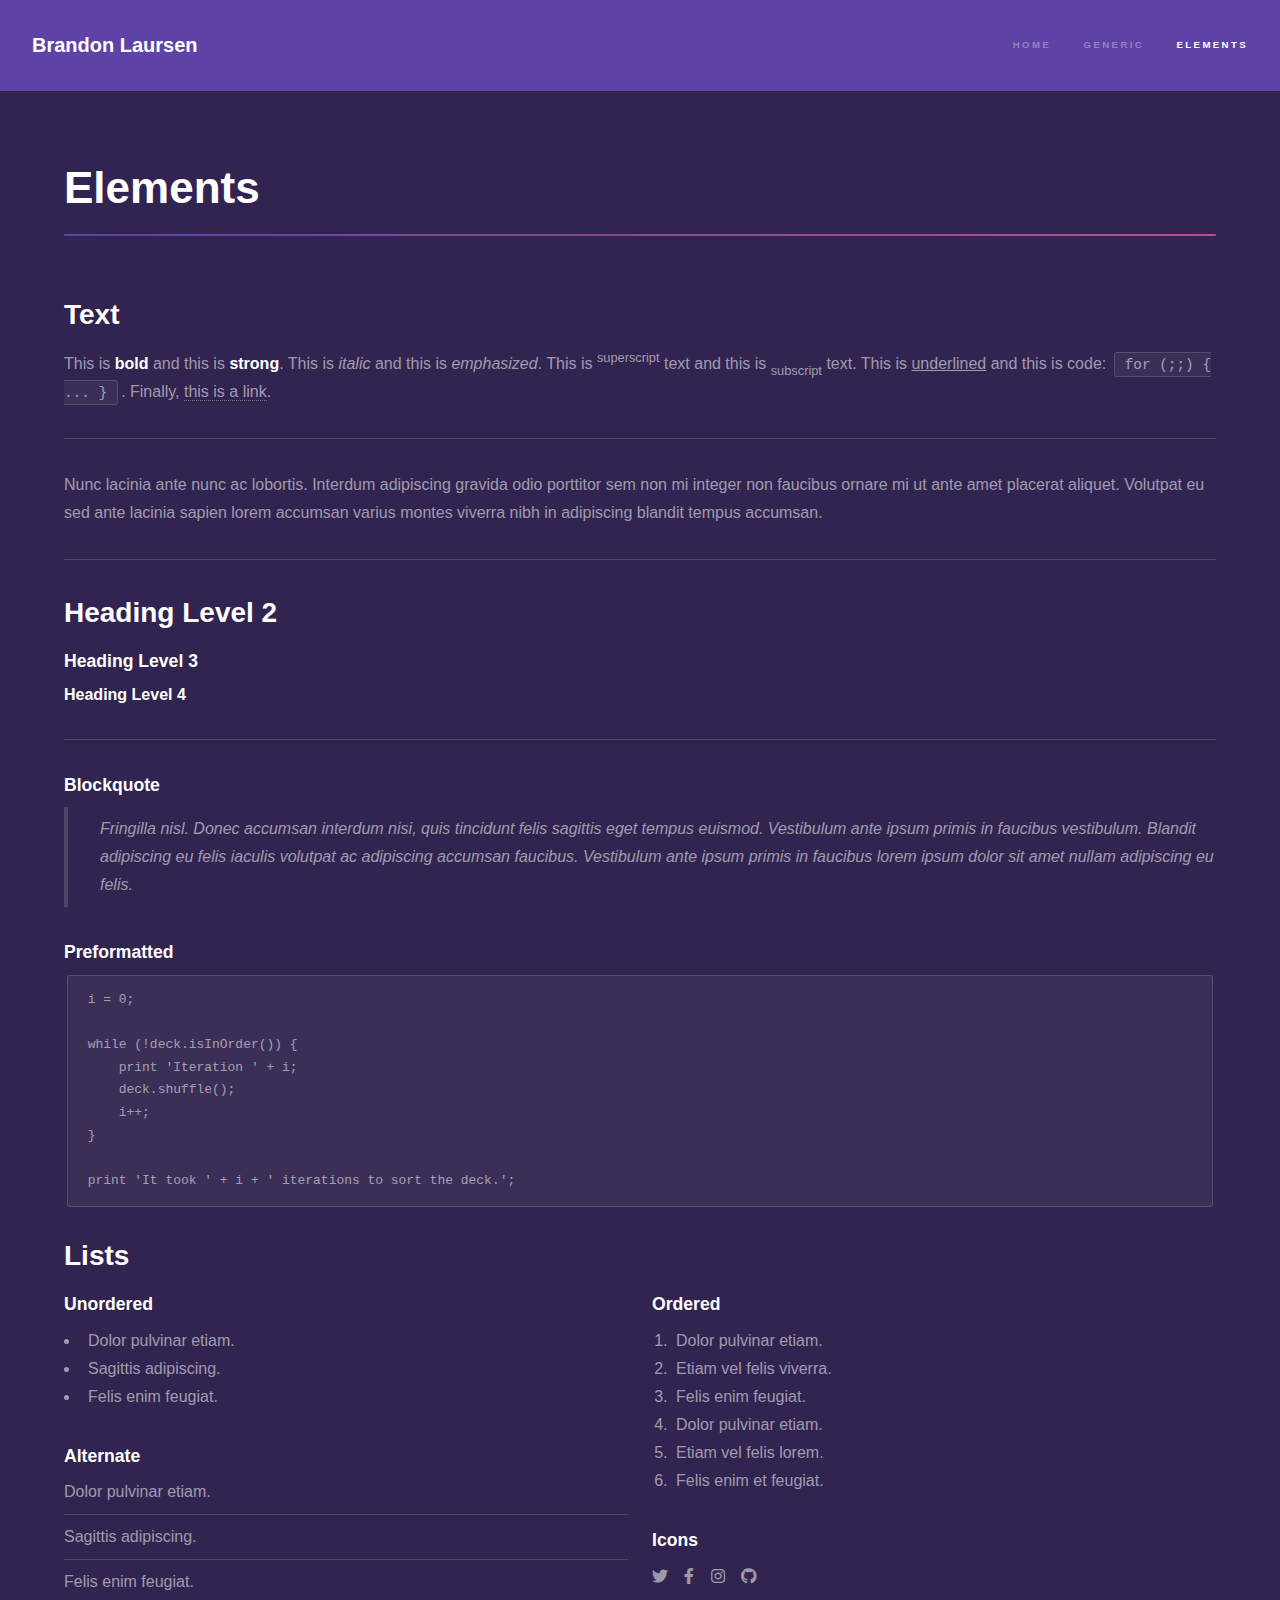
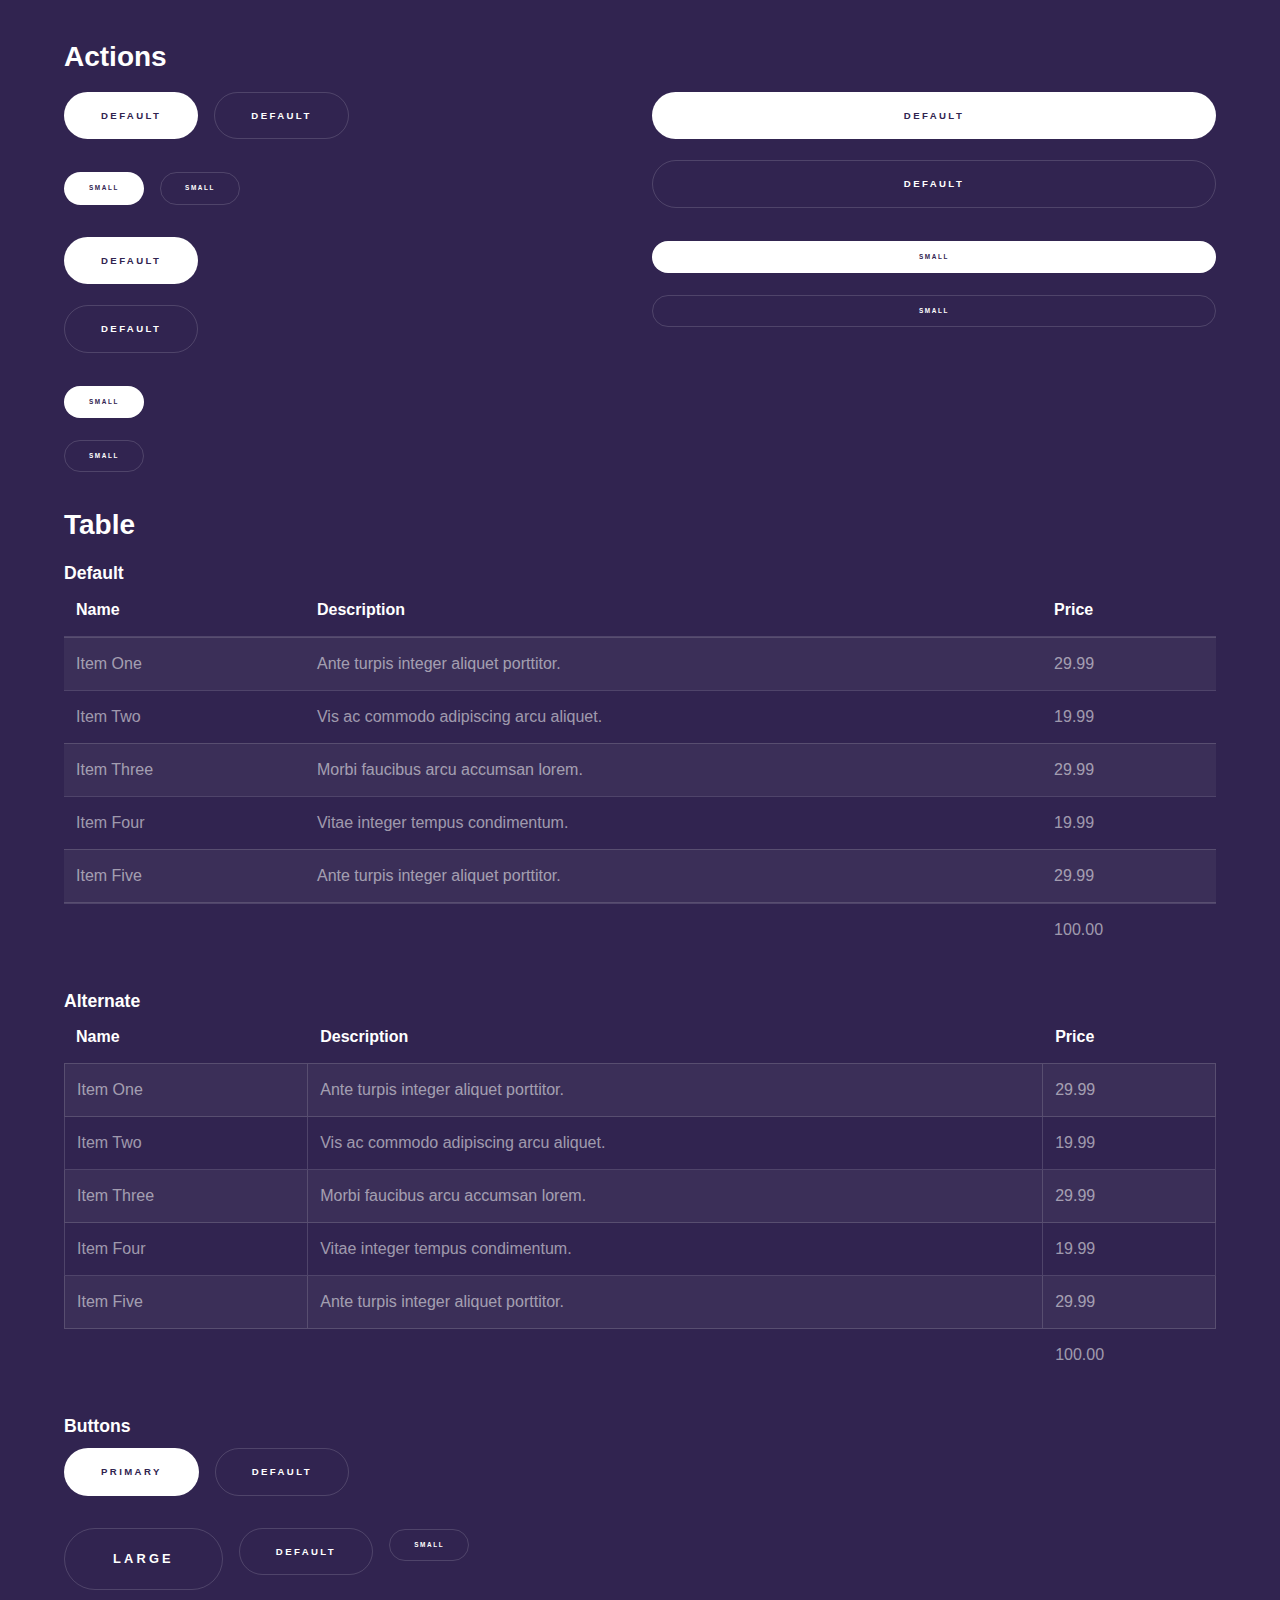
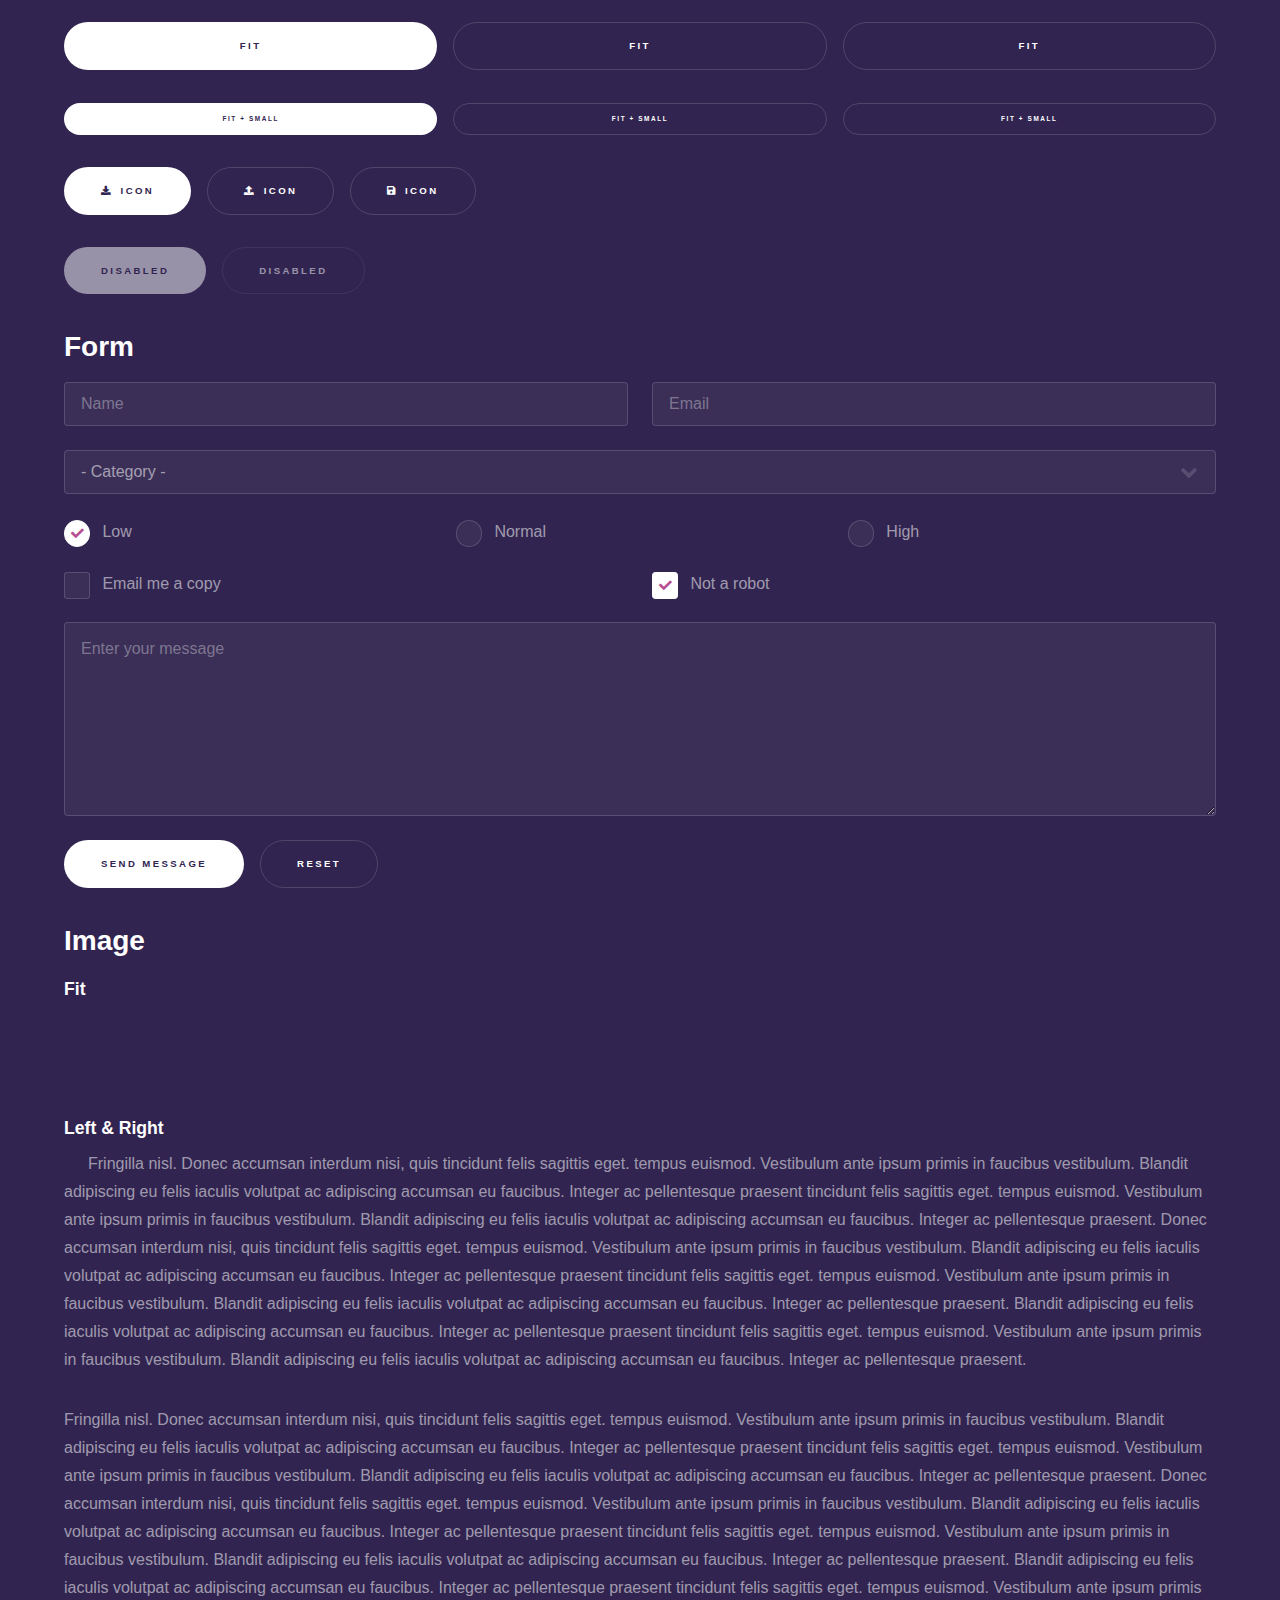
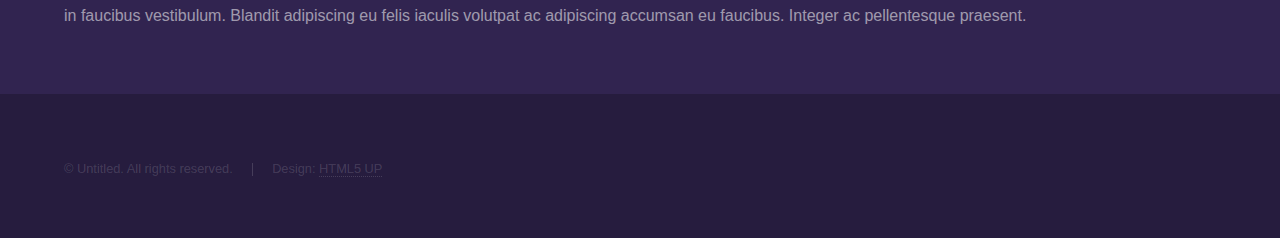
==== elements.html @ 4f9f6189 "first commit" ====
<!DOCTYPE HTML>
<!--
	Hyperspace by HTML5 UP
	html5up.net | @ajlkn
	Free for personal and commercial use under the CCA 3.0 license (html5up.net/license)
-->
<html>
	<head>
		<title>Brandon Laursen</title>
		<meta charset="utf-8" />
		<meta name="viewport" content="width=device-width, initial-scale=1, user-scalable=no" />
		<link rel="stylesheet" href="assets/css/main.css" />
		<noscript><link rel="stylesheet" href="assets/css/noscript.css" /></noscript>
	</head>
	<body class="is-preload">

		<!-- Header -->
			<header id="header">
				<a href="index.html" class="title">Brandon Laursen</a>
				<nav>
					<ul>
						<li><a href="index.html">Home</a></li>
						<li><a href="generic.html">Generic</a></li>
						<li><a href="elements.html"  class="active">Elements</a></li>
					</ul>
				</nav>
			</header>

		<!-- Wrapper -->
			<div id="wrapper">

				<!-- Main -->
					<section id="main" class="wrapper">
						<div class="inner">
							<h1 class="major">Elements</h1>

							<!-- Text -->
								<section>
									<h2>Text</h2>
									<p>This is <b>bold</b> and this is <strong>strong</strong>. This is <i>italic</i> and this is <em>emphasized</em>.
									This is <sup>superscript</sup> text and this is <sub>subscript</sub> text.
									This is <u>underlined</u> and this is code: <code>for (;;) { ... }</code>. Finally, <a href="#">this is a link</a>.</p>
									<hr />
									<p>Nunc lacinia ante nunc ac lobortis. Interdum adipiscing gravida odio porttitor sem non mi integer non faucibus ornare mi ut ante amet placerat aliquet. Volutpat eu sed ante lacinia sapien lorem accumsan varius montes viverra nibh in adipiscing blandit tempus accumsan.</p>
									<hr />
									<h2>Heading Level 2</h2>
									<h3>Heading Level 3</h3>
									<h4>Heading Level 4</h4>
									<hr />
									<h3>Blockquote</h3>
									<blockquote>Fringilla nisl. Donec accumsan interdum nisi, quis tincidunt felis sagittis eget tempus euismod. Vestibulum ante ipsum primis in faucibus vestibulum. Blandit adipiscing eu felis iaculis volutpat ac adipiscing accumsan faucibus. Vestibulum ante ipsum primis in faucibus lorem ipsum dolor sit amet nullam adipiscing eu felis.</blockquote>
									<h3>Preformatted</h3>
									<pre><code>i = 0;

while (!deck.isInOrder()) {
    print 'Iteration ' + i;
    deck.shuffle();
    i++;
}

print 'It took ' + i + ' iterations to sort the deck.';</code></pre>
								</section>

							<!-- Lists -->
								<section>
									<h2>Lists</h2>
									<div class="row">
										<div class="col-6 col-12-medium">
											<h3>Unordered</h3>
											<ul>
												<li>Dolor pulvinar etiam.</li>
												<li>Sagittis adipiscing.</li>
												<li>Felis enim feugiat.</li>
											</ul>
											<h3>Alternate</h3>
											<ul class="alt">
												<li>Dolor pulvinar etiam.</li>
												<li>Sagittis adipiscing.</li>
												<li>Felis enim feugiat.</li>
											</ul>
										</div>
										<div class="col-6 col-12-medium">
											<h3>Ordered</h3>
											<ol>
												<li>Dolor pulvinar etiam.</li>
												<li>Etiam vel felis viverra.</li>
												<li>Felis enim feugiat.</li>
												<li>Dolor pulvinar etiam.</li>
												<li>Etiam vel felis lorem.</li>
												<li>Felis enim et feugiat.</li>
											</ol>
											<h3>Icons</h3>
											<ul class="icons">
												<li><a href="#" class="icon brands fa-twitter"><span class="label">Twitter</span></a></li>
												<li><a href="#" class="icon brands fa-facebook-f"><span class="label">Facebook</span></a></li>
												<li><a href="#" class="icon brands fa-instagram"><span class="label">Instagram</span></a></li>
												<li><a href="#" class="icon brands fa-github"><span class="label">Github</span></a></li>
											</ul>
										</div>
									</div>
									<h2>Actions</h2>
									<div class="row">
										<div class="col-6 col-12-medium">
											<ul class="actions">
												<li><a href="#" class="button primary">Default</a></li>
												<li><a href="#" class="button">Default</a></li>
											</ul>
											<ul class="actions small">
												<li><a href="#" class="button primary small">Small</a></li>
												<li><a href="#" class="button small">Small</a></li>
											</ul>
											<ul class="actions stacked">
												<li><a href="#" class="button primary">Default</a></li>
												<li><a href="#" class="button">Default</a></li>
											</ul>
											<ul class="actions stacked">
												<li><a href="#" class="button primary small">Small</a></li>
												<li><a href="#" class="button small">Small</a></li>
											</ul>
										</div>
										<div class="col-6 col-12-medium">
											<ul class="actions stacked">
												<li><a href="#" class="button primary fit">Default</a></li>
												<li><a href="#" class="button fit">Default</a></li>
											</ul>
											<ul class="actions stacked">
												<li><a href="#" class="button primary small fit">Small</a></li>
												<li><a href="#" class="button small fit">Small</a></li>
											</ul>
										</div>
									</div>
								</section>

							<!-- Table -->
								<section>
									<h2>Table</h2>
									<h3>Default</h3>
									<div class="table-wrapper">
										<table>
											<thead>
												<tr>
													<th>Name</th>
													<th>Description</th>
													<th>Price</th>
												</tr>
											</thead>
											<tbody>
												<tr>
													<td>Item One</td>
													<td>Ante turpis integer aliquet porttitor.</td>
													<td>29.99</td>
												</tr>
												<tr>
													<td>Item Two</td>
													<td>Vis ac commodo adipiscing arcu aliquet.</td>
													<td>19.99</td>
												</tr>
												<tr>
													<td>Item Three</td>
													<td> Morbi faucibus arcu accumsan lorem.</td>
													<td>29.99</td>
												</tr>
												<tr>
													<td>Item Four</td>
													<td>Vitae integer tempus condimentum.</td>
													<td>19.99</td>
												</tr>
												<tr>
													<td>Item Five</td>
													<td>Ante turpis integer aliquet porttitor.</td>
													<td>29.99</td>
												</tr>
											</tbody>
											<tfoot>
												<tr>
													<td colspan="2"></td>
													<td>100.00</td>
												</tr>
											</tfoot>
										</table>
									</div>

									<h3>Alternate</h3>
									<div class="table-wrapper">
										<table class="alt">
											<thead>
												<tr>
													<th>Name</th>
													<th>Description</th>
													<th>Price</th>
												</tr>
											</thead>
											<tbody>
												<tr>
													<td>Item One</td>
													<td>Ante turpis integer aliquet porttitor.</td>
													<td>29.99</td>
												</tr>
												<tr>
													<td>Item Two</td>
													<td>Vis ac commodo adipiscing arcu aliquet.</td>
													<td>19.99</td>
												</tr>
												<tr>
													<td>Item Three</td>
													<td> Morbi faucibus arcu accumsan lorem.</td>
													<td>29.99</td>
												</tr>
												<tr>
													<td>Item Four</td>
													<td>Vitae integer tempus condimentum.</td>
													<td>19.99</td>
												</tr>
												<tr>
													<td>Item Five</td>
													<td>Ante turpis integer aliquet porttitor.</td>
													<td>29.99</td>
												</tr>
											</tbody>
											<tfoot>
												<tr>
													<td colspan="2"></td>
													<td>100.00</td>
												</tr>
											</tfoot>
										</table>
									</div>
								</section>

							<!-- Buttons -->
								<section>
									<h3>Buttons</h3>
									<ul class="actions">
										<li><a href="#" class="button primary">Primary</a></li>
										<li><a href="#" class="button">Default</a></li>
									</ul>
									<ul class="actions">
										<li><a href="#" class="button large">Large</a></li>
										<li><a href="#" class="button">Default</a></li>
										<li><a href="#" class="button small">Small</a></li>
									</ul>
									<ul class="actions fit">
										<li><a href="#" class="button primary fit">Fit</a></li>
										<li><a href="#" class="button fit">Fit</a></li>
										<li><a href="#" class="button fit">Fit</a></li>
									</ul>
									<ul class="actions fit small">
										<li><a href="#" class="button primary fit small">Fit + Small</a></li>
										<li><a href="#" class="button fit small">Fit + Small</a></li>
										<li><a href="#" class="button fit small">Fit + Small</a></li>
									</ul>
									<ul class="actions">
										<li><a href="#" class="button primary icon solid fa-download">Icon</a></li>
										<li><a href="#" class="button icon solid fa-upload">Icon</a></li>
										<li><a href="#" class="button icon solid fa-save">Icon</a></li>
									</ul>
									<ul class="actions">
										<li><span class="button primary disabled">Disabled</span></li>
										<li><span class="button disabled">Disabled</span></li>
									</ul>
								</section>

							<!-- Form -->
								<section>
									<h2>Form</h2>
									<form method="post" action="#">
										<div class="row gtr-uniform">
											<div class="col-6 col-12-xsmall">
												<input type="text" name="demo-name" id="demo-name" value="" placeholder="Name" />
											</div>
											<div class="col-6 col-12-xsmall">
												<input type="email" name="demo-email" id="demo-email" value="" placeholder="Email" />
											</div>
											<div class="col-12">
												<select name="demo-category" id="demo-category">
													<option value="">- Category -</option>
													<option value="1">Manufacturing</option>
													<option value="1">Shipping</option>
													<option value="1">Administration</option>
													<option value="1">Human Resources</option>
												</select>
											</div>
											<div class="col-4 col-12-small">
												<input type="radio" id="demo-priority-low" name="demo-priority" checked>
												<label for="demo-priority-low">Low</label>
											</div>
											<div class="col-4 col-12-small">
												<input type="radio" id="demo-priority-normal" name="demo-priority">
												<label for="demo-priority-normal">Normal</label>
											</div>
											<div class="col-4 col-12-small">
												<input type="radio" id="demo-priority-high" name="demo-priority">
												<label for="demo-priority-high">High</label>
											</div>
											<div class="col-6 col-12-small">
												<input type="checkbox" id="demo-copy" name="demo-copy">
												<label for="demo-copy">Email me a copy</label>
											</div>
											<div class="col-6 col-12-small">
												<input type="checkbox" id="demo-human" name="demo-human" checked>
												<label for="demo-human">Not a robot</label>
											</div>
											<div class="col-12">
												<textarea name="demo-message" id="demo-message" placeholder="Enter your message" rows="6"></textarea>
											</div>
											<div class="col-12">
												<ul class="actions">
													<li><input type="submit" value="Send Message" class="primary" /></li>
													<li><input type="reset" value="Reset" /></li>
												</ul>
											</div>
										</div>
									</form>
								</section>

							<!-- Image -->
								<section>
									<h2>Image</h2>
									<h3>Fit</h3>
									<div class="box alt">
										<div class="row gtr-uniform">
											<div class="col-12"><span class="image fit"><img src="images/pic04.jpg" alt="" /></span></div>
											<div class="col-4"><span class="image fit"><img src="images/pic01.jpg" alt="" /></span></div>
											<div class="col-4"><span class="image fit"><img src="images/pic02.jpg" alt="" /></span></div>
											<div class="col-4"><span class="image fit"><img src="images/pic03.jpg" alt="" /></span></div>
											<div class="col-4"><span class="image fit"><img src="images/pic03.jpg" alt="" /></span></div>
											<div class="col-4"><span class="image fit"><img src="images/pic01.jpg" alt="" /></span></div>
											<div class="col-4"><span class="image fit"><img src="images/pic02.jpg" alt="" /></span></div>
											<div class="col-4"><span class="image fit"><img src="images/pic02.jpg" alt="" /></span></div>
											<div class="col-4"><span class="image fit"><img src="images/pic03.jpg" alt="" /></span></div>
											<div class="col-4"><span class="image fit"><img src="images/pic01.jpg" alt="" /></span></div>
										</div>
									</div>
									<h3>Left &amp; Right</h3>
									<p><span class="image left"><img src="images/pic05.jpg" alt="" /></span>Fringilla nisl. Donec accumsan interdum nisi, quis tincidunt felis sagittis eget. tempus euismod. Vestibulum ante ipsum primis in faucibus vestibulum. Blandit adipiscing eu felis iaculis volutpat ac adipiscing accumsan eu faucibus. Integer ac pellentesque praesent tincidunt felis sagittis eget. tempus euismod. Vestibulum ante ipsum primis in faucibus vestibulum. Blandit adipiscing eu felis iaculis volutpat ac adipiscing accumsan eu faucibus. Integer ac pellentesque praesent. Donec accumsan interdum nisi, quis tincidunt felis sagittis eget. tempus euismod. Vestibulum ante ipsum primis in faucibus vestibulum. Blandit adipiscing eu felis iaculis volutpat ac adipiscing accumsan eu faucibus. Integer ac pellentesque praesent tincidunt felis sagittis eget. tempus euismod. Vestibulum ante ipsum primis in faucibus vestibulum. Blandit adipiscing eu felis iaculis volutpat ac adipiscing accumsan eu faucibus. Integer ac pellentesque praesent. Blandit adipiscing eu felis iaculis volutpat ac adipiscing accumsan eu faucibus. Integer ac pellentesque praesent tincidunt felis sagittis eget. tempus euismod. Vestibulum ante ipsum primis in faucibus vestibulum. Blandit adipiscing eu felis iaculis volutpat ac adipiscing accumsan eu faucibus. Integer ac pellentesque praesent.</p>
									<p><span class="image right"><img src="images/pic06.jpg" alt="" /></span>Fringilla nisl. Donec accumsan interdum nisi, quis tincidunt felis sagittis eget. tempus euismod. Vestibulum ante ipsum primis in faucibus vestibulum. Blandit adipiscing eu felis iaculis volutpat ac adipiscing accumsan eu faucibus. Integer ac pellentesque praesent tincidunt felis sagittis eget. tempus euismod. Vestibulum ante ipsum primis in faucibus vestibulum. Blandit adipiscing eu felis iaculis volutpat ac adipiscing accumsan eu faucibus. Integer ac pellentesque praesent. Donec accumsan interdum nisi, quis tincidunt felis sagittis eget. tempus euismod. Vestibulum ante ipsum primis in faucibus vestibulum. Blandit adipiscing eu felis iaculis volutpat ac adipiscing accumsan eu faucibus. Integer ac pellentesque praesent tincidunt felis sagittis eget. tempus euismod. Vestibulum ante ipsum primis in faucibus vestibulum. Blandit adipiscing eu felis iaculis volutpat ac adipiscing accumsan eu faucibus. Integer ac pellentesque praesent. Blandit adipiscing eu felis iaculis volutpat ac adipiscing accumsan eu faucibus. Integer ac pellentesque praesent tincidunt felis sagittis eget. tempus euismod. Vestibulum ante ipsum primis in faucibus vestibulum. Blandit adipiscing eu felis iaculis volutpat ac adipiscing accumsan eu faucibus. Integer ac pellentesque praesent.</p>
								</section>

						</div>
					</section>

			</div>

		<!-- Footer -->
			<footer id="footer" class="wrapper alt">
				<div class="inner">
					<ul class="menu">
						<li>&copy; Untitled. All rights reserved.</li><li>Design: <a href="http://html5up.net">HTML5 UP</a></li>
					</ul>
				</div>
			</footer>

		<!-- Scripts -->
			<script src="assets/js/jquery.min.js"></script>
			<script src="assets/js/jquery.scrollex.min.js"></script>
			<script src="assets/js/jquery.scrolly.min.js"></script>
			<script src="assets/js/browser.min.js"></script>
			<script src="assets/js/breakpoints.min.js"></script>
			<script src="assets/js/util.js"></script>
			<script src="assets/js/main.js"></script>

	</body>
</html>
---- assets/css/main.css ----
@import url(fontawesome-all.min.css);

/*
	Hyperspace by HTML5 UP
	html5up.net | @ajlkn
	Free for personal and commercial use under the CCA 3.0 license (html5up.net/license)
*/

html, body, div, span, applet, object,
iframe, h1, h2, h3, h4, h5, h6, p, blockquote,
pre, a, abbr, acronym, address, big, cite,
code, del, dfn, em, img, ins, kbd, q, s, samp,
small, strike, strong, sub, sup, tt, var, b,
u, i, center, dl, dt, dd, ol, ul, li, fieldset,
form, label, legend, table, caption, tbody,
tfoot, thead, tr, th, td, article, aside,
canvas, details, embed, figure, figcaption,
footer, header, hgroup, menu, nav, output, ruby,
section, summary, time, mark, audio, video {
	margin: 0;
	padding: 0;
	border: 0;
	font-size: 100%;
	font: inherit;
	vertical-align: baseline;}

article, aside, details, figcaption, figure,
footer, header, hgroup, menu, nav, section {
	display: block;}

body {
	line-height: 1;
}

ol, ul {
	list-style: none;
}

blockquote, q {
	quotes: none;
}

	blockquote:before, blockquote:after, q:before, q:after {
		content: '';
		content: none;
	}

table {
	border-collapse: collapse;
	border-spacing: 0;
}

body {
	-webkit-text-size-adjust: none;
}

mark {
	background-color: transparent;
	color: inherit;
}

input::-moz-focus-inner {
	border: 0;
	padding: 0;
}

input, select, textarea {
	-moz-appearance: none;
	-webkit-appearance: none;
	-ms-appearance: none;
	appearance: none;
}

/* Basic */

	@-ms-viewport {
		width: device-width;
	}

	body {
		-ms-overflow-style: scrollbar;
	}

	@media screen and (max-width: 480px) {

		html, body {
			min-width: 320px;
		}

	}

	html {
		box-sizing: border-box;
	}

	*, *:before, *:after {
		box-sizing: inherit;
	}

	body {
		background: #312450;
	}

		body.is-preload *, body.is-preload *:before, body.is-preload *:after {
			-moz-animation: none !important;
			-webkit-animation: none !important;
			-ms-animation: none !important;
			animation: none !important;
			-moz-transition: none !important;
			-webkit-transition: none !important;
			-ms-transition: none !important;
			transition: none !important;
		}

/* Type */

	body, input, select, textarea {
		color: rgba(255, 255, 255, 0.55);
		font-family: Arial, Helvetica, sans-serif;
		font-size: 16.5pt;
		font-weight: normal;
		line-height: 1.75;
	}

		@media screen and (max-width: 1680px) {

			body, input, select, textarea {
				font-size: 13pt;
			}

		}

		@media screen and (max-width: 1280px) {

			body, input, select, textarea {
				font-size: 12pt;
			}

		}

		@media screen and (max-width: 360px) {

			body, input, select, textarea {
				font-size: 11pt;
			}

		}

	a {
		-moz-transition: color 0.2s ease, border-bottom-color 0.2s ease;
		-webkit-transition: color 0.2s ease, border-bottom-color 0.2s ease;
		-ms-transition: color 0.2s ease, border-bottom-color 0.2s ease;
		transition: color 0.2s ease, border-bottom-color 0.2s ease;
		border-bottom: dotted 1px rgba(255, 255, 255, 0.35);
		color: inherit;
		text-decoration: none;
	}

		a:hover {
			border-bottom-color: transparent;
			color: #ffffff;
		}

	strong, b {
		color: #ffffff;
		font-weight: bold;
	}

	em, i {
		font-style: italic;
	}

	p {
		margin: 0 0 2em 0;
	}

	h1, h2, h3, h4, h5, h6 {
		color: #ffffff;
		font-weight: bold;
		line-height: 1.5;
		margin: 0 0 0.5em 0;
	}

		h1 a, h2 a, h3 a, h4 a, h5 a, h6 a {
			color: inherit;
			text-decoration: none;
		}

	h1 {
		font-size: 2.75em;
	}

		h1.major {
			margin: 0 0 1.3em 0;
			position: relative;
			padding-bottom: 0.35em;
		}

			h1.major:after {
				background-image: -moz-linear-gradient(to right, #5e42a6, #b74e91);
				background-image: -webkit-linear-gradient(to right, #5e42a6, #b74e91);
				background-image: -ms-linear-gradient(to right, #5e42a6, #b74e91);
				background-image: linear-gradient(to right, #5e42a6, #b74e91);
				-moz-transition: max-width 0.2s ease;
				-webkit-transition: max-width 0.2s ease;
				-ms-transition: max-width 0.2s ease;
				transition: max-width 0.2s ease;
				border-radius: 0.2em;
				bottom: 0;
				content: '';
				height: 0.05em;
				position: absolute;
				right: 0;
				width: 100%;
			}

	h2 {
		font-size: 1.75em;
	}

	h3 {
		font-size: 1.1em;
	}

	h4 {
		font-size: 1em;
	}

	h5 {
		font-size: 0.8em;
	}

	h6 {
		font-size: 0.6em;
	}

	@media screen and (max-width: 736px) {

		h1 {
			font-size: 2em;
		}

		h2 {
			font-size: 1.25em;
		}

		h3 {
			font-size: 1em;
		}

		h4 {
			font-size: 0.8em;
		}

		h5 {
			font-size: 0.6em;
		}

		h6 {
			font-size: 0.6em;
		}

	}

	sub {
		font-size: 0.8em;
		position: relative;
		top: 0.5em;
	}

	sup {
		font-size: 0.8em;
		position: relative;
		top: -0.5em;
	}

	blockquote {
		border-left: solid 4px rgba(255, 255, 255, 0.15);
		font-style: italic;
		margin: 0 0 2em 0;
		padding: 0.5em 0 0.5em 2em;
	}

	code {
		background: rgba(255, 255, 255, 0.05);
		border-radius: 0.25em;
		border: solid 1px rgba(255, 255, 255, 0.15);
		font-family: "Courier New", monospace;
		font-size: 0.9em;
		margin: 0 0.25em;
		padding: 0.25em 0.65em;
	}

	pre {
		-webkit-overflow-scrolling: touch;
		font-family: "Courier New", monospace;
		font-size: 0.9em;
		margin: 0 0 2em 0;
	}

		pre code {
			display: block;
			line-height: 1.75em;
			padding: 1em 1.5em;
			overflow-x: auto;
		}

	hr {
		border: 0;
		border-bottom: solid 1px rgba(255, 255, 255, 0.15);
		margin: 2em 0;
	}

		hr.major {
			margin: 3em 0;
		}

	.align-left {
		text-align: left;
	}

	.align-center {
		text-align: center;
	}

	.align-right {
		text-align: right;
	}

/* Row */

	.row {
		display: flex;
		flex-wrap: wrap;
		box-sizing: border-box;
		align-items: stretch;
	}

		.row > * {
			box-sizing: border-box;
		}

		.row.gtr-uniform > * > :last-child {
			margin-bottom: 0;
		}

		.row.aln-left {
			justify-content: flex-start;
		}

		.row.aln-center {
			justify-content: center;
		}

		.row.aln-right {
			justify-content: flex-end;
		}

		.row.aln-top {
			align-items: flex-start;
		}

		.row.aln-middle {
			align-items: center;
		}

		.row.aln-bottom {
			align-items: flex-end;
		}

		.row > .imp {
			order: -1;
		}

		.row > .col-1 {
			width: 8.33333%;
		}

		.row > .off-1 {
			margin-left: 8.33333%;
		}

		.row > .col-2 {
			width: 16.66667%;
		}

		.row > .off-2 {
			margin-left: 16.66667%;
		}

		.row > .col-3 {
			width: 25%;
		}

		.row > .off-3 {
			margin-left: 25%;
		}

		.row > .col-4 {
			width: 33.33333%;
		}

		.row > .off-4 {
			margin-left: 33.33333%;
		}

		.row > .col-5 {
			width: 41.66667%;
		}

		.row > .off-5 {
			margin-left: 41.66667%;
		}

		.row > .col-6 {
			width: 50%;
		}

		.row > .off-6 {
			margin-left: 50%;
		}

		.row > .col-7 {
			width: 58.33333%;
		}

		.row > .off-7 {
			margin-left: 58.33333%;
		}

		.row > .col-8 {
			width: 66.66667%;
		}

		.row > .off-8 {
			margin-left: 66.66667%;
		}

		.row > .col-9 {
			width: 75%;
		}

		.row > .off-9 {
			margin-left: 75%;
		}

		.row > .col-10 {
			width: 83.33333%;
		}

		.row > .off-10 {
			margin-left: 83.33333%;
		}

		.row > .col-11 {
			width: 91.66667%;
		}

		.row > .off-11 {
			margin-left: 91.66667%;
		}

		.row > .col-12 {
			width: 100%;
		}

		.row > .off-12 {
			margin-left: 100%;
		}

		.row.gtr-0 {
			margin-top: 0;
			margin-left: 0em;
		}

			.row.gtr-0 > * {
				padding: 0 0 0 0em;
			}

			.row.gtr-0.gtr-uniform {
				margin-top: 0em;
			}

				.row.gtr-0.gtr-uniform > * {
					padding-top: 0em;
				}

		.row.gtr-25 {
			margin-top: 0;
			margin-left: -0.375em;
		}

			.row.gtr-25 > * {
				padding: 0 0 0 0.375em;
			}

			.row.gtr-25.gtr-uniform {
				margin-top: -0.375em;
			}

				.row.gtr-25.gtr-uniform > * {
					padding-top: 0.375em;
				}

		.row.gtr-50 {
			margin-top: 0;
			margin-left: -0.75em;
		}

			.row.gtr-50 > * {
				padding: 0 0 0 0.75em;
			}

			.row.gtr-50.gtr-uniform {
				margin-top: -0.75em;
			}

				.row.gtr-50.gtr-uniform > * {
					padding-top: 0.75em;
				}

		.row {
			margin-top: 0;
			margin-left: -1.5em;
		}

			.row > * {
				padding: 0 0 0 1.5em;
			}

			.row.gtr-uniform {
				margin-top: -1.5em;
			}

				.row.gtr-uniform > * {
					padding-top: 1.5em;
				}

		.row.gtr-150 {
			margin-top: 0;
			margin-left: -2.25em;
		}

			.row.gtr-150 > * {
				padding: 0 0 0 2.25em;
			}

			.row.gtr-150.gtr-uniform {
				margin-top: -2.25em;
			}

				.row.gtr-150.gtr-uniform > * {
					padding-top: 2.25em;
				}

		.row.gtr-200 {
			margin-top: 0;
			margin-left: -3em;
		}

			.row.gtr-200 > * {
				padding: 0 0 0 3em;
			}

			.row.gtr-200.gtr-uniform {
				margin-top: -3em;
			}

				.row.gtr-200.gtr-uniform > * {
					padding-top: 3em;
				}

		@media screen and (max-width: 1680px) {

			.row {
				display: flex;
				flex-wrap: wrap;
				box-sizing: border-box;
				align-items: stretch;
			}

				.row > * {
					box-sizing: border-box;
				}

				.row.gtr-uniform > * > :last-child {
					margin-bottom: 0;
				}

				.row.aln-left {
					justify-content: flex-start;
				}

				.row.aln-center {
					justify-content: center;
				}

				.row.aln-right {
					justify-content: flex-end;
				}

				.row.aln-top {
					align-items: flex-start;
				}

				.row.aln-middle {
					align-items: center;
				}

				.row.aln-bottom {
					align-items: flex-end;
				}

				.row > .imp-xlarge {
					order: -1;
				}

				.row > .col-1-xlarge {
					width: 8.33333%;
				}

				.row > .off-1-xlarge {
					margin-left: 8.33333%;
				}

				.row > .col-2-xlarge {
					width: 16.66667%;
				}

				.row > .off-2-xlarge {
					margin-left: 16.66667%;
				}

				.row > .col-3-xlarge {
					width: 25%;
				}

				.row > .off-3-xlarge {
					margin-left: 25%;
				}

				.row > .col-4-xlarge {
					width: 33.33333%;
				}

				.row > .off-4-xlarge {
					margin-left: 33.33333%;
				}

				.row > .col-5-xlarge {
					width: 41.66667%;
				}

				.row > .off-5-xlarge {
					margin-left: 41.66667%;
				}

				.row > .col-6-xlarge {
					width: 50%;
				}

				.row > .off-6-xlarge {
					margin-left: 50%;
				}

				.row > .col-7-xlarge {
					width: 58.33333%;
				}

				.row > .off-7-xlarge {
					margin-left: 58.33333%;
				}

				.row > .col-8-xlarge {
					width: 66.66667%;
				}

				.row > .off-8-xlarge {
					margin-left: 66.66667%;
				}

				.row > .col-9-xlarge {
					width: 75%;
				}

				.row > .off-9-xlarge {
					margin-left: 75%;
				}

				.row > .col-10-xlarge {
					width: 83.33333%;
				}

				.row > .off-10-xlarge {
					margin-left: 83.33333%;
				}

				.row > .col-11-xlarge {
					width: 91.66667%;
				}

				.row > .off-11-xlarge {
					margin-left: 91.66667%;
				}

				.row > .col-12-xlarge {
					width: 100%;
				}

				.row > .off-12-xlarge {
					margin-left: 100%;
				}

				.row.gtr-0 {
					margin-top: 0;
					margin-left: 0em;
				}

					.row.gtr-0 > * {
						padding: 0 0 0 0em;
					}

					.row.gtr-0.gtr-uniform {
						margin-top: 0em;
					}

						.row.gtr-0.gtr-uniform > * {
							padding-top: 0em;
						}

				.row.gtr-25 {
					margin-top: 0;
					margin-left: -0.375em;
				}

					.row.gtr-25 > * {
						padding: 0 0 0 0.375em;
					}

					.row.gtr-25.gtr-uniform {
						margin-top: -0.375em;
					}

						.row.gtr-25.gtr-uniform > * {
							padding-top: 0.375em;
						}

				.row.gtr-50 {
					margin-top: 0;
					margin-left: -0.75em;
				}

					.row.gtr-50 > * {
						padding: 0 0 0 0.75em;
					}

					.row.gtr-50.gtr-uniform {
						margin-top: -0.75em;
					}

						.row.gtr-50.gtr-uniform > * {
							padding-top: 0.75em;
						}

				.row {
					margin-top: 0;
					margin-left: -1.5em;
				}

					.row > * {
						padding: 0 0 0 1.5em;
					}

					.row.gtr-uniform {
						margin-top: -1.5em;
					}

						.row.gtr-uniform > * {
							padding-top: 1.5em;
						}

				.row.gtr-150 {
					margin-top: 0;
					margin-left: -2.25em;
				}

					.row.gtr-150 > * {
						padding: 0 0 0 2.25em;
					}

					.row.gtr-150.gtr-uniform {
						margin-top: -2.25em;
					}

						.row.gtr-150.gtr-uniform > * {
							padding-top: 2.25em;
						}

				.row.gtr-200 {
					margin-top: 0;
					margin-left: -3em;
				}

					.row.gtr-200 > * {
						padding: 0 0 0 3em;
					}

					.row.gtr-200.gtr-uniform {
						margin-top: -3em;
					}

						.row.gtr-200.gtr-uniform > * {
							padding-top: 3em;
						}

		}

		@media screen and (max-width: 1280px) {

			.row {
				display: flex;
				flex-wrap: wrap;
				box-sizing: border-box;
				align-items: stretch;
			}

				.row > * {
					box-sizing: border-box;
				}

				.row.gtr-uniform > * > :last-child {
					margin-bottom: 0;
				}

				.row.aln-left {
					justify-content: flex-start;
				}

				.row.aln-center {
					justify-content: center;
				}

				.row.aln-right {
					justify-content: flex-end;
				}

				.row.aln-top {
					align-items: flex-start;
				}

				.row.aln-middle {
					align-items: center;
				}

				.row.aln-bottom {
					align-items: flex-end;
				}

				.row > .imp-large {
					order: -1;
				}

				.row > .col-1-large {
					width: 8.33333%;
				}

				.row > .off-1-large {
					margin-left: 8.33333%;
				}

				.row > .col-2-large {
					width: 16.66667%;
				}

				.row > .off-2-large {
					margin-left: 16.66667%;
				}

				.row > .col-3-large {
					width: 25%;
				}

				.row > .off-3-large {
					margin-left: 25%;
				}

				.row > .col-4-large {
					width: 33.33333%;
				}

				.row > .off-4-large {
					margin-left: 33.33333%;
				}

				.row > .col-5-large {
					width: 41.66667%;
				}

				.row > .off-5-large {
					margin-left: 41.66667%;
				}

				.row > .col-6-large {
					width: 50%;
				}

				.row > .off-6-large {
					margin-left: 50%;
				}

				.row > .col-7-large {
					width: 58.33333%;
				}

				.row > .off-7-large {
					margin-left: 58.33333%;
				}

				.row > .col-8-large {
					width: 66.66667%;
				}

				.row > .off-8-large {
					margin-left: 66.66667%;
				}

				.row > .col-9-large {
					width: 75%;
				}

				.row > .off-9-large {
					margin-left: 75%;
				}

				.row > .col-10-large {
					width: 83.33333%;
				}

				.row > .off-10-large {
					margin-left: 83.33333%;
				}

				.row > .col-11-large {
					width: 91.66667%;
				}

				.row > .off-11-large {
					margin-left: 91.66667%;
				}

				.row > .col-12-large {
					width: 100%;
				}

				.row > .off-12-large {
					margin-left: 100%;
				}

				.row.gtr-0 {
					margin-top: 0;
					margin-left: 0em;
				}

					.row.gtr-0 > * {
						padding: 0 0 0 0em;
					}

					.row.gtr-0.gtr-uniform {
						margin-top: 0em;
					}

						.row.gtr-0.gtr-uniform > * {
							padding-top: 0em;
						}

				.row.gtr-25 {
					margin-top: 0;
					margin-left: -0.375em;
				}

					.row.gtr-25 > * {
						padding: 0 0 0 0.375em;
					}

					.row.gtr-25.gtr-uniform {
						margin-top: -0.375em;
					}

						.row.gtr-25.gtr-uniform > * {
							padding-top: 0.375em;
						}

				.row.gtr-50 {
					margin-top: 0;
					margin-left: -0.75em;
				}

					.row.gtr-50 > * {
						padding: 0 0 0 0.75em;
					}

					.row.gtr-50.gtr-uniform {
						margin-top: -0.75em;
					}

						.row.gtr-50.gtr-uniform > * {
							padding-top: 0.75em;
						}

				.row {
					margin-top: 0;
					margin-left: -1.5em;
				}

					.row > * {
						padding: 0 0 0 1.5em;
					}

					.row.gtr-uniform {
						margin-top: -1.5em;
					}

						.row.gtr-uniform > * {
							padding-top: 1.5em;
						}

				.row.gtr-150 {
					margin-top: 0;
					margin-left: -2.25em;
				}

					.row.gtr-150 > * {
						padding: 0 0 0 2.25em;
					}

					.row.gtr-150.gtr-uniform {
						margin-top: -2.25em;
					}

						.row.gtr-150.gtr-uniform > * {
							padding-top: 2.25em;
						}

				.row.gtr-200 {
					margin-top: 0;
					margin-left: -3em;
				}

					.row.gtr-200 > * {
						padding: 0 0 0 3em;
					}

					.row.gtr-200.gtr-uniform {
						margin-top: -3em;
					}

						.row.gtr-200.gtr-uniform > * {
							padding-top: 3em;
						}

		}

		@media screen and (max-width: 980px) {

			.row {
				display: flex;
				flex-wrap: wrap;
				box-sizing: border-box;
				align-items: stretch;
			}

				.row > * {
					box-sizing: border-box;
				}

				.row.gtr-uniform > * > :last-child {
					margin-bottom: 0;
				}

				.row.aln-left {
					justify-content: flex-start;
				}

				.row.aln-center {
					justify-content: center;
				}

				.row.aln-right {
					justify-content: flex-end;
				}

				.row.aln-top {
					align-items: flex-start;
				}

				.row.aln-middle {
					align-items: center;
				}

				.row.aln-bottom {
					align-items: flex-end;
				}

				.row > .imp-medium {
					order: -1;
				}

				.row > .col-1-medium {
					width: 8.33333%;
				}

				.row > .off-1-medium {
					margin-left: 8.33333%;
				}

				.row > .col-2-medium {
					width: 16.66667%;
				}

				.row > .off-2-medium {
					margin-left: 16.66667%;
				}

				.row > .col-3-medium {
					width: 25%;
				}

				.row > .off-3-medium {
					margin-left: 25%;
				}

				.row > .col-4-medium {
					width: 33.33333%;
				}

				.row > .off-4-medium {
					margin-left: 33.33333%;
				}

				.row > .col-5-medium {
					width: 41.66667%;
				}

				.row > .off-5-medium {
					margin-left: 41.66667%;
				}

				.row > .col-6-medium {
					width: 50%;
				}

				.row > .off-6-medium {
					margin-left: 50%;
				}

				.row > .col-7-medium {
					width: 58.33333%;
				}

				.row > .off-7-medium {
					margin-left: 58.33333%;
				}

				.row > .col-8-medium {
					width: 66.66667%;
				}

				.row > .off-8-medium {
					margin-left: 66.66667%;
				}

				.row > .col-9-medium {
					width: 75%;
				}

				.row > .off-9-medium {
					margin-left: 75%;
				}

				.row > .col-10-medium {
					width: 83.33333%;
				}

				.row > .off-10-medium {
					margin-left: 83.33333%;
				}

				.row > .col-11-medium {
					width: 91.66667%;
				}

				.row > .off-11-medium {
					margin-left: 91.66667%;
				}

				.row > .col-12-medium {
					width: 100%;
				}

				.row > .off-12-medium {
					margin-left: 100%;
				}

				.row.gtr-0 {
					margin-top: 0;
					margin-left: 0em;
				}

					.row.gtr-0 > * {
						padding: 0 0 0 0em;
					}

					.row.gtr-0.gtr-uniform {
						margin-top: 0em;
					}

						.row.gtr-0.gtr-uniform > * {
							padding-top: 0em;
						}

				.row.gtr-25 {
					margin-top: 0;
					margin-left: -0.375em;
				}

					.row.gtr-25 > * {
						padding: 0 0 0 0.375em;
					}

					.row.gtr-25.gtr-uniform {
						margin-top: -0.375em;
					}

						.row.gtr-25.gtr-uniform > * {
							padding-top: 0.375em;
						}

				.row.gtr-50 {
					margin-top: 0;
					margin-left: -0.75em;
				}

					.row.gtr-50 > * {
						padding: 0 0 0 0.75em;
					}

					.row.gtr-50.gtr-uniform {
						margin-top: -0.75em;
					}

						.row.gtr-50.gtr-uniform > * {
							padding-top: 0.75em;
						}

				.row {
					margin-top: 0;
					margin-left: -1.5em;
				}

					.row > * {
						padding: 0 0 0 1.5em;
					}

					.row.gtr-uniform {
						margin-top: -1.5em;
					}

						.row.gtr-uniform > * {
							padding-top: 1.5em;
						}

				.row.gtr-150 {
					margin-top: 0;
					margin-left: -2.25em;
				}

					.row.gtr-150 > * {
						padding: 0 0 0 2.25em;
					}

					.row.gtr-150.gtr-uniform {
						margin-top: -2.25em;
					}

						.row.gtr-150.gtr-uniform > * {
							padding-top: 2.25em;
						}

				.row.gtr-200 {
					margin-top: 0;
					margin-left: -3em;
				}

					.row.gtr-200 > * {
						padding: 0 0 0 3em;
					}

					.row.gtr-200.gtr-uniform {
						margin-top: -3em;
					}

						.row.gtr-200.gtr-uniform > * {
							padding-top: 3em;
						}

		}

		@media screen and (max-width: 736px) {

			.row {
				display: flex;
				flex-wrap: wrap;
				box-sizing: border-box;
				align-items: stretch;
			}

				.row > * {
					box-sizing: border-box;
				}

				.row.gtr-uniform > * > :last-child {
					margin-bottom: 0;
				}

				.row.aln-left {
					justify-content: flex-start;
				}

				.row.aln-center {
					justify-content: center;
				}

				.row.aln-right {
					justify-content: flex-end;
				}

				.row.aln-top {
					align-items: flex-start;
				}

				.row.aln-middle {
					align-items: center;
				}

				.row.aln-bottom {
					align-items: flex-end;
				}

				.row > .imp-small {
					order: -1;
				}

				.row > .col-1-small {
					width: 8.33333%;
				}

				.row > .off-1-small {
					margin-left: 8.33333%;
				}

				.row > .col-2-small {
					width: 16.66667%;
				}

				.row > .off-2-small {
					margin-left: 16.66667%;
				}

				.row > .col-3-small {
					width: 25%;
				}

				.row > .off-3-small {
					margin-left: 25%;
				}

				.row > .col-4-small {
					width: 33.33333%;
				}

				.row > .off-4-small {
					margin-left: 33.33333%;
				}

				.row > .col-5-small {
					width: 41.66667%;
				}

				.row > .off-5-small {
					margin-left: 41.66667%;
				}

				.row > .col-6-small {
					width: 50%;
				}

				.row > .off-6-small {
					margin-left: 50%;
				}

				.row > .col-7-small {
					width: 58.33333%;
				}

				.row > .off-7-small {
					margin-left: 58.33333%;
				}

				.row > .col-8-small {
					width: 66.66667%;
				}

				.row > .off-8-small {
					margin-left: 66.66667%;
				}

				.row > .col-9-small {
					width: 75%;
				}

				.row > .off-9-small {
					margin-left: 75%;
				}

				.row > .col-10-small {
					width: 83.33333%;
				}

				.row > .off-10-small {
					margin-left: 83.33333%;
				}

				.row > .col-11-small {
					width: 91.66667%;
				}

				.row > .off-11-small {
					margin-left: 91.66667%;
				}

				.row > .col-12-small {
					width: 100%;
				}

				.row > .off-12-small {
					margin-left: 100%;
				}

				.row.gtr-0 {
					margin-top: 0;
					margin-left: 0em;
				}

					.row.gtr-0 > * {
						padding: 0 0 0 0em;
					}

					.row.gtr-0.gtr-uniform {
						margin-top: 0em;
					}

						.row.gtr-0.gtr-uniform > * {
							padding-top: 0em;
						}

				.row.gtr-25 {
					margin-top: 0;
					margin-left: -0.375em;
				}

					.row.gtr-25 > * {
						padding: 0 0 0 0.375em;
					}

					.row.gtr-25.gtr-uniform {
						margin-top: -0.375em;
					}

						.row.gtr-25.gtr-uniform > * {
							padding-top: 0.375em;
						}

				.row.gtr-50 {
					margin-top: 0;
					margin-left: -0.75em;
				}

					.row.gtr-50 > * {
						padding: 0 0 0 0.75em;
					}

					.row.gtr-50.gtr-uniform {
						margin-top: -0.75em;
					}

						.row.gtr-50.gtr-uniform > * {
							padding-top: 0.75em;
						}

				.row {
					margin-top: 0;
					margin-left: -1.5em;
				}

					.row > * {
						padding: 0 0 0 1.5em;
					}

					.row.gtr-uniform {
						margin-top: -1.5em;
					}

						.row.gtr-uniform > * {
							padding-top: 1.5em;
						}

				.row.gtr-150 {
					margin-top: 0;
					margin-left: -2.25em;
				}

					.row.gtr-150 > * {
						padding: 0 0 0 2.25em;
					}

					.row.gtr-150.gtr-uniform {
						margin-top: -2.25em;
					}

						.row.gtr-150.gtr-uniform > * {
							padding-top: 2.25em;
						}

				.row.gtr-200 {
					margin-top: 0;
					margin-left: -3em;
				}

					.row.gtr-200 > * {
						padding: 0 0 0 3em;
					}

					.row.gtr-200.gtr-uniform {
						margin-top: -3em;
					}

						.row.gtr-200.gtr-uniform > * {
							padding-top: 3em;
						}

		}

		@media screen and (max-width: 480px) {

			.row {
				display: flex;
				flex-wrap: wrap;
				box-sizing: border-box;
				align-items: stretch;
			}

				.row > * {
					box-sizing: border-box;
				}

				.row.gtr-uniform > * > :last-child {
					margin-bottom: 0;
				}

				.row.aln-left {
					justify-content: flex-start;
				}

				.row.aln-center {
					justify-content: center;
				}

				.row.aln-right {
					justify-content: flex-end;
				}

				.row.aln-top {
					align-items: flex-start;
				}

				.row.aln-middle {
					align-items: center;
				}

				.row.aln-bottom {
					align-items: flex-end;
				}

				.row > .imp-xsmall {
					order: -1;
				}

				.row > .col-1-xsmall {
					width: 8.33333%;
				}

				.row > .off-1-xsmall {
					margin-left: 8.33333%;
				}

				.row > .col-2-xsmall {
					width: 16.66667%;
				}

				.row > .off-2-xsmall {
					margin-left: 16.66667%;
				}

				.row > .col-3-xsmall {
					width: 25%;
				}

				.row > .off-3-xsmall {
					margin-left: 25%;
				}

				.row > .col-4-xsmall {
					width: 33.33333%;
				}

				.row > .off-4-xsmall {
					margin-left: 33.33333%;
				}

				.row > .col-5-xsmall {
					width: 41.66667%;
				}

				.row > .off-5-xsmall {
					margin-left: 41.66667%;
				}

				.row > .col-6-xsmall {
					width: 50%;
				}

				.row > .off-6-xsmall {
					margin-left: 50%;
				}

				.row > .col-7-xsmall {
					width: 58.33333%;
				}

				.row > .off-7-xsmall {
					margin-left: 58.33333%;
				}

				.row > .col-8-xsmall {
					width: 66.66667%;
				}

				.row > .off-8-xsmall {
					margin-left: 66.66667%;
				}

				.row > .col-9-xsmall {
					width: 75%;
				}

				.row > .off-9-xsmall {
					margin-left: 75%;
				}

				.row > .col-10-xsmall {
					width: 83.33333%;
				}

				.row > .off-10-xsmall {
					margin-left: 83.33333%;
				}

				.row > .col-11-xsmall {
					width: 91.66667%;
				}

				.row > .off-11-xsmall {
					margin-left: 91.66667%;
				}

				.row > .col-12-xsmall {
					width: 100%;
				}

				.row > .off-12-xsmall {
					margin-left: 100%;
				}

				.row.gtr-0 {
					margin-top: 0;
					margin-left: 0em;
				}

					.row.gtr-0 > * {
						padding: 0 0 0 0em;
					}

					.row.gtr-0.gtr-uniform {
						margin-top: 0em;
					}

						.row.gtr-0.gtr-uniform > * {
							padding-top: 0em;
						}

				.row.gtr-25 {
					margin-top: 0;
					margin-left: -0.375em;
				}

					.row.gtr-25 > * {
						padding: 0 0 0 0.375em;
					}

					.row.gtr-25.gtr-uniform {
						margin-top: -0.375em;
					}

						.row.gtr-25.gtr-uniform > * {
							padding-top: 0.375em;
						}

				.row.gtr-50 {
					margin-top: 0;
					margin-left: -0.75em;
				}

					.row.gtr-50 > * {
						padding: 0 0 0 0.75em;
					}

					.row.gtr-50.gtr-uniform {
						margin-top: -0.75em;
					}

						.row.gtr-50.gtr-uniform > * {
							padding-top: 0.75em;
						}

				.row {
					margin-top: 0;
					margin-left: -1.5em;
				}

					.row > * {
						padding: 0 0 0 1.5em;
					}

					.row.gtr-uniform {
						margin-top: -1.5em;
					}

						.row.gtr-uniform > * {
							padding-top: 1.5em;
						}

				.row.gtr-150 {
					margin-top: 0;
					margin-left: -2.25em;
				}

					.row.gtr-150 > * {
						padding: 0 0 0 2.25em;
					}

					.row.gtr-150.gtr-uniform {
						margin-top: -2.25em;
					}

						.row.gtr-150.gtr-uniform > * {
							padding-top: 2.25em;
						}

				.row.gtr-200 {
					margin-top: 0;
					margin-left: -3em;
				}

					.row.gtr-200 > * {
						padding: 0 0 0 3em;
					}

					.row.gtr-200.gtr-uniform {
						margin-top: -3em;
					}

						.row.gtr-200.gtr-uniform > * {
							padding-top: 3em;
						}

		}

/* Box */

	.box {
		border-radius: 0.25em;
		border: solid 1px rgba(255, 255, 255, 0.15);
		margin-bottom: 2em;
		padding: 1.5em;
	}

		.box > :last-child,
		.box > :last-child > :last-child,
		.box > :last-child > :last-child > :last-child {
			margin-bottom: 0;
		}

		.box.alt {
			border: 0;
			border-radius: 0;
			padding: 0;
		}

/* Button */

	input[type="submit"],
	input[type="reset"],
	input[type="button"],
	button,
	.button {
		-moz-appearance: none;
		-webkit-appearance: none;
		-ms-appearance: none;
		appearance: none;
		-moz-transition: border-color 0.2s ease;
		-webkit-transition: border-color 0.2s ease;
		-ms-transition: border-color 0.2s ease;
		transition: border-color 0.2s ease;
		background-color: transparent;
		border: solid 1px !important;
		border-color: rgba(255, 255, 255, 0.15) !important;
		border-radius: 3em;
		color: #ffffff !important;
		cursor: pointer;
		display: inline-block;
		font-size: 0.6em;
		font-weight: bold;
		height: calc(4.75em + 2px);
		letter-spacing: 0.25em;
		line-height: 4.75em;
		outline: 0;
		padding: 0 3.75em;
		position: relative;
		text-align: center;
		text-decoration: none;
		text-transform: uppercase;
		white-space: nowrap;
	}

		input[type="submit"]:after,
		input[type="reset"]:after,
		input[type="button"]:after,
		button:after,
		.button:after {
			-moz-transform: scale(0.25);
			-webkit-transform: scale(0.25);
			-ms-transform: scale(0.25);
			transform: scale(0.25);
			pointer-events: none;
			-moz-transition: opacity 0.2s ease, -moz-transform 0.2s ease;
			-webkit-transition: opacity 0.2s ease, -webkit-transform 0.2s ease;
			-ms-transition: opacity 0.2s ease, -ms-transform 0.2s ease;
			transition: opacity 0.2s ease, transform 0.2s ease;
			background: #ffffff;
			border-radius: 3em;
			content: '';
			height: 100%;
			left: 0;
			opacity: 0;
			position: absolute;
			top: 0;
			width: 100%;
		}

		input[type="submit"].icon:before,
		input[type="reset"].icon:before,
		input[type="button"].icon:before,
		button.icon:before,
		.button.icon:before {
			margin-right: 0.75em;
		}

		input[type="submit"].fit,
		input[type="reset"].fit,
		input[type="button"].fit,
		button.fit,
		.button.fit {
			width: 100%;
		}

		input[type="submit"].small,
		input[type="reset"].small,
		input[type="button"].small,
		button.small,
		.button.small {
			font-size: 0.4em;
		}

		input[type="submit"].large,
		input[type="reset"].large,
		input[type="button"].large,
		button.large,
		.button.large {
			font-size: 0.8em;
		}

		input[type="submit"].primary,
		input[type="reset"].primary,
		input[type="button"].primary,
		button.primary,
		.button.primary {
			background-color: #ffffff;
			color: #312450 !important;
		}

			input[type="submit"].primary:after,
			input[type="reset"].primary:after,
			input[type="button"].primary:after,
			button.primary:after,
			.button.primary:after {
				display: none;
			}

		input[type="submit"].disabled, input[type="submit"]:disabled,
		input[type="reset"].disabled,
		input[type="reset"]:disabled,
		input[type="button"].disabled,
		input[type="button"]:disabled,
		button.disabled,
		button:disabled,
		.button.disabled,
		.button:disabled {
			cursor: default;
			opacity: 0.5;
			pointer-events: none;
		}

		input[type="submit"]:hover,
		input[type="reset"]:hover,
		input[type="button"]:hover,
		button:hover,
		.button:hover {
			border-color: rgba(255, 255, 255, 0.55) !important;
		}

			input[type="submit"]:hover:after,
			input[type="reset"]:hover:after,
			input[type="button"]:hover:after,
			button:hover:after,
			.button:hover:after {
				opacity: 0.05;
				-moz-transform: scale(1);
				-webkit-transform: scale(1);
				-ms-transform: scale(1);
				transform: scale(1);
			}

			input[type="submit"]:hover:active,
			input[type="reset"]:hover:active,
			input[type="button"]:hover:active,
			button:hover:active,
			.button:hover:active {
				border-color: #ffffff !important;
			}

				input[type="submit"]:hover:active:after,
				input[type="reset"]:hover:active:after,
				input[type="button"]:hover:active:after,
				button:hover:active:after,
				.button:hover:active:after {
					opacity: 0.1;
				}

/* Features */

	.features {
		display: -moz-flex;
		display: -webkit-flex;
		display: -ms-flex;
		display: flex;
		-moz-flex-wrap: wrap;
		-webkit-flex-wrap: wrap;
		-ms-flex-wrap: wrap;
		flex-wrap: wrap;
		border-radius: 0.25em;
		border: solid 1px rgba(255, 255, 255, 0.15);
		background: rgba(255, 255, 255, 0.05);
		margin: 0 0 2em 0;
	}

		.features section {
			padding: 3.5em 3em 1em 7em ;
			width: 50%;
			border-top: solid 1px rgba(255, 255, 255, 0.15);
			position: relative;
		}

			.features section:nth-child(-n + 2) {
				border-top-width: 0;
			}

			.features section:nth-child(2n) {
				border-left: solid 1px rgba(255, 255, 255, 0.15);
			}

			.features section .icon {
				-moz-transition: opacity 0.5s ease, -moz-transform 0.5s ease;
				-webkit-transition: opacity 0.5s ease, -webkit-transform 0.5s ease;
				-ms-transition: opacity 0.5s ease, -ms-transform 0.5s ease;
				transition: opacity 0.5s ease, transform 0.5s ease;
				-moz-transition-delay: 1s;
				-webkit-transition-delay: 1s;
				-ms-transition-delay: 1s;
				transition-delay: 1s;
				-moz-transform: scale(1);
				-webkit-transform: scale(1);
				-ms-transform: scale(1);
				transform: scale(1);
				position: absolute;
				left: 3em;
				top: 3em;
				opacity: 1;
			}

			.features section:nth-child(1) .icon {
				-moz-transition-delay: 0.15s;
				-webkit-transition-delay: 0.15s;
				-ms-transition-delay: 0.15s;
				transition-delay: 0.15s;
			}

			.features section:nth-child(2) .icon {
				-moz-transition-delay: 0.3s;
				-webkit-transition-delay: 0.3s;
				-ms-transition-delay: 0.3s;
				transition-delay: 0.3s;
			}

			.features section:nth-child(3) .icon {
				-moz-transition-delay: 0.45s;
				-webkit-transition-delay: 0.45s;
				-ms-transition-delay: 0.45s;
				transition-delay: 0.45s;
			}

			.features section:nth-child(4) .icon {
				-moz-transition-delay: 0.6s;
				-webkit-transition-delay: 0.6s;
				-ms-transition-delay: 0.6s;
				transition-delay: 0.6s;
			}

			.features section:nth-child(5) .icon {
				-moz-transition-delay: 0.75s;
				-webkit-transition-delay: 0.75s;
				-ms-transition-delay: 0.75s;
				transition-delay: 0.75s;
			}

			.features section:nth-child(6) .icon {
				-moz-transition-delay: 0.9s;
				-webkit-transition-delay: 0.9s;
				-ms-transition-delay: 0.9s;
				transition-delay: 0.9s;
			}

			.features section:nth-child(7) .icon {
				-moz-transition-delay: 1.05s;
				-webkit-transition-delay: 1.05s;
				-ms-transition-delay: 1.05s;
				transition-delay: 1.05s;
			}

			.features section:nth-child(8) .icon {
				-moz-transition-delay: 1.2s;
				-webkit-transition-delay: 1.2s;
				-ms-transition-delay: 1.2s;
				transition-delay: 1.2s;
			}

			.features section:nth-child(9) .icon {
				-moz-transition-delay: 1.35s;
				-webkit-transition-delay: 1.35s;
				-ms-transition-delay: 1.35s;
				transition-delay: 1.35s;
			}

			.features section:nth-child(10) .icon {
				-moz-transition-delay: 1.5s;
				-webkit-transition-delay: 1.5s;
				-ms-transition-delay: 1.5s;
				transition-delay: 1.5s;
			}

			.features section:nth-child(11) .icon {
				-moz-transition-delay: 1.65s;
				-webkit-transition-delay: 1.65s;
				-ms-transition-delay: 1.65s;
				transition-delay: 1.65s;
			}

			.features section:nth-child(12) .icon {
				-moz-transition-delay: 1.8s;
				-webkit-transition-delay: 1.8s;
				-ms-transition-delay: 1.8s;
				transition-delay: 1.8s;
			}

			.features section:nth-child(13) .icon {
				-moz-transition-delay: 1.95s;
				-webkit-transition-delay: 1.95s;
				-ms-transition-delay: 1.95s;
				transition-delay: 1.95s;
			}

			.features section:nth-child(14) .icon {
				-moz-transition-delay: 2.1s;
				-webkit-transition-delay: 2.1s;
				-ms-transition-delay: 2.1s;
				transition-delay: 2.1s;
			}

			.features section:nth-child(15) .icon {
				-moz-transition-delay: 2.25s;
				-webkit-transition-delay: 2.25s;
				-ms-transition-delay: 2.25s;
				transition-delay: 2.25s;
			}

			.features section:nth-child(16) .icon {
				-moz-transition-delay: 2.4s;
				-webkit-transition-delay: 2.4s;
				-ms-transition-delay: 2.4s;
				transition-delay: 2.4s;
			}

			.features section:nth-child(17) .icon {
				-moz-transition-delay: 2.55s;
				-webkit-transition-delay: 2.55s;
				-ms-transition-delay: 2.55s;
				transition-delay: 2.55s;
			}

			.features section:nth-child(18) .icon {
				-moz-transition-delay: 2.7s;
				-webkit-transition-delay: 2.7s;
				-ms-transition-delay: 2.7s;
				transition-delay: 2.7s;
			}

			.features section:nth-child(19) .icon {
				-moz-transition-delay: 2.85s;
				-webkit-transition-delay: 2.85s;
				-ms-transition-delay: 2.85s;
				transition-delay: 2.85s;
			}

			.features section:nth-child(20) .icon {
				-moz-transition-delay: 3s;
				-webkit-transition-delay: 3s;
				-ms-transition-delay: 3s;
				transition-delay: 3s;
			}

		.features.inactive section .icon {
			-moz-transform: scale(0.5);
			-webkit-transform: scale(0.5);
			-ms-transform: scale(0.5);
			transform: scale(0.5);
			opacity: 0;
		}

		@media screen and (max-width: 980px) {

			.features {
				display: block;
			}

				.features section {
					border-top-width: 1px !important;
					border-left-width: 0 !important;
					width: 100%;
				}

					.features section:first-child {
						border-top-width: 0 !important;
					}

		}

		@media screen and (max-width: 736px) {

			.features section {
				padding: 2.5em 1.5em 0.1em 5.5em ;
			}

				.features section .icon {
					left: 1.5em;
					top: 2em;
				}

		}

		@media screen and (max-width: 480px) {

			.features section {
				padding: 2em 1.5em 0.1em 1.5em ;
			}

				.features section .icon {
					left: 0;
					position: relative;
					top: 0;
				}

		}

/* Form */

	form {
		margin: 0 0 2em 0;
	}

		form > :last-child {
			margin-bottom: 0;
		}

		form > .fields {
			display: -moz-flex;
			display: -webkit-flex;
			display: -ms-flex;
			display: flex;
			-moz-flex-wrap: wrap;
			-webkit-flex-wrap: wrap;
			-ms-flex-wrap: wrap;
			flex-wrap: wrap;
			width: calc(100% + 3em);
			margin: -1.5em 0 2em -1.5em;
		}

			form > .fields > .field {
				-moz-flex-grow: 0;
				-webkit-flex-grow: 0;
				-ms-flex-grow: 0;
				flex-grow: 0;
				-moz-flex-shrink: 0;
				-webkit-flex-shrink: 0;
				-ms-flex-shrink: 0;
				flex-shrink: 0;
				padding: 1.5em 0 0 1.5em;
				width: calc(100% - 1.5em);
			}

				form > .fields > .field.half {
					width: calc(50% - 0.75em);
				}

				form > .fields > .field.third {
					width: calc(100%/3 - 0.5em);
				}

				form > .fields > .field.quarter {
					width: calc(25% - 0.375em);
				}

		@media screen and (max-width: 480px) {

			form > .fields {
				width: calc(100% + 3em);
				margin: -1.5em 0 2em -1.5em;
			}

				form > .fields > .field {
					padding: 1.5em 0 0 1.5em;
					width: calc(100% - 1.5em);
				}

					form > .fields > .field.half {
						width: calc(100% - 1.5em);
					}

					form > .fields > .field.third {
						width: calc(100% - 1.5em);
					}

					form > .fields > .field.quarter {
						width: calc(100% - 1.5em);
					}

		}

	label {
		color: #ffffff;
		font-weight: bold;
		line-height: 1.5;
		margin: 0 0 0.7em 0;
		display: block;
		font-size: 1.1em;
	}

	input[type="text"],
	input[type="password"],
	input[type="email"],
	input[type="tel"],
	select,
	textarea {
		-moz-appearance: none;
		-webkit-appearance: none;
		-ms-appearance: none;
		appearance: none;
		background: rgba(255, 255, 255, 0.05);
		border-radius: 0.25em;
		border: none;
		border: solid 1px rgba(255, 255, 255, 0.15);
		color: inherit;
		display: block;
		outline: 0;
		padding: 0 1em;
		text-decoration: none;
		width: 100%;
	}

		input[type="text"]:invalid,
		input[type="password"]:invalid,
		input[type="email"]:invalid,
		input[type="tel"]:invalid,
		select:invalid,
		textarea:invalid {
			box-shadow: none;
		}

		input[type="text"]:focus,
		input[type="password"]:focus,
		input[type="email"]:focus,
		input[type="tel"]:focus,
		select:focus,
		textarea:focus {
			border-color: #ffffff;
			box-shadow: 0 0 0 1px #ffffff;
		}

	select {
		background-image: url("data:image/svg+xml;charset=utf8,%3Csvg xmlns='http://www.w3.org/2000/svg' width='40' height='40' preserveAspectRatio='none' viewBox='0 0 40 40'%3E%3Cpath d='M9.4,12.3l10.4,10.4l10.4-10.4c0.2-0.2,0.5-0.4,0.9-0.4c0.3,0,0.6,0.1,0.9,0.4l3.3,3.3c0.2,0.2,0.4,0.5,0.4,0.9 c0,0.4-0.1,0.6-0.4,0.9L20.7,31.9c-0.2,0.2-0.5,0.4-0.9,0.4c-0.3,0-0.6-0.1-0.9-0.4L4.3,17.3c-0.2-0.2-0.4-0.5-0.4-0.9 c0-0.4,0.1-0.6,0.4-0.9l3.3-3.3c0.2-0.2,0.5-0.4,0.9-0.4S9.1,12.1,9.4,12.3z' fill='rgba(255, 255, 255, 0.15)' /%3E%3C/svg%3E");
		background-size: 1.25rem;
		background-repeat: no-repeat;
		background-position: calc(100% - 1rem) center;
		height: 2.75em;
		padding-right: 2.75em;
		text-overflow: ellipsis;
	}

		select option {
			color: #ffffff;
			background: #312450;
		}

		select:focus::-ms-value {
			background-color: transparent;
		}

		select::-ms-expand {
			display: none;
		}

	input[type="text"],
	input[type="password"],
	input[type="email"],
	select {
		height: 2.75em;
	}

	textarea {
		padding: 0.75em 1em;
	}

		body.is-ie textarea {
			min-height: 10em;
		}

	input[type="checkbox"],
	input[type="radio"] {
		-moz-appearance: none;
		-webkit-appearance: none;
		-ms-appearance: none;
		appearance: none;
		display: block;
		float: left;
		margin-right: -2em;
		opacity: 0;
		width: 1em;
		z-index: -1;
	}

		input[type="checkbox"] + label,
		input[type="radio"] + label {
			text-decoration: none;
			color: rgba(255, 255, 255, 0.55);
			cursor: pointer;
			display: inline-block;
			font-size: 1em;
			font-weight: normal;
			padding-left: 2.4em;
			padding-right: 0.75em;
			position: relative;
		}

			input[type="checkbox"] + label:before,
			input[type="radio"] + label:before {
				-moz-osx-font-smoothing: grayscale;
				-webkit-font-smoothing: antialiased;
				display: inline-block;
				font-style: normal;
				font-variant: normal;
				text-rendering: auto;
				line-height: 1;
				text-transform: none !important;
				font-family: 'Font Awesome 5 Free';
				font-weight: 900;
			}

			input[type="checkbox"] + label:before,
			input[type="radio"] + label:before {
				background: rgba(255, 255, 255, 0.05);
				border-radius: 0.25em;
				border: solid 1px rgba(255, 255, 255, 0.15);
				content: '';
				display: inline-block;
				font-size: 0.8em;
				height: 2.0625em;
				left: 0;
				line-height: 2.0625em;
				position: absolute;
				text-align: center;
				top: 0;
				width: 2.0625em;
			}

		input[type="checkbox"]:checked + label:before,
		input[type="radio"]:checked + label:before {
			background: #ffffff;
			border-color: #ffffff;
			color: #b74e91;
			content: '\f00c';
		}

		input[type="checkbox"]:focus + label:before,
		input[type="radio"]:focus + label:before {
			border-color: #ffffff;
			box-shadow: 0 0 0 1px #ffffff;
		}

	input[type="checkbox"] + label:before {
		border-radius: 0.25em;
	}

	input[type="radio"] + label:before {
		border-radius: 100%;
	}

	::-webkit-input-placeholder {
		color: rgba(255, 255, 255, 0.35) !important;
		opacity: 1.0;
	}

	:-moz-placeholder {
		color: rgba(255, 255, 255, 0.35) !important;
		opacity: 1.0;
	}

	::-moz-placeholder {
		color: rgba(255, 255, 255, 0.35) !important;
		opacity: 1.0;
	}

	:-ms-input-placeholder {
		color: rgba(255, 255, 255, 0.35) !important;
		opacity: 1.0;
	}

/* Icon */

	.icon {
		text-decoration: none;
		border-bottom: none;
		position: relative;
	}

		.icon:before {
			-moz-osx-font-smoothing: grayscale;
			-webkit-font-smoothing: antialiased;
			display: inline-block;
			font-style: normal;
			font-variant: normal;
			text-rendering: auto;
			line-height: 1;
			text-transform: none !important;
			font-family: 'Font Awesome 5 Free';
			font-weight: 400;
		}

		.icon > .label {
			display: none;
		}

		.icon:before {
			line-height: inherit;
		}

		.icon.solid:before {
			font-weight: 900;
		}

		.icon.brands:before {
			font-family: 'Font Awesome 5 Brands';
		}

		.icon.major {
			width: 2.5em;
			height: 2.5em;
			display: block;
			background: #ffffff;
			border-radius: 100%;
			color: #312450;
			text-align: center;
			line-height: 2.5em;
			margin: 0 0 1.3em 0;
		}

			.icon.major:before {
				font-size: 1.25em;
			}

				.wrapper.style1 .icon.major:before {
					color: #5e42a6;
				}

				.wrapper.style1-alt .icon.major:before {
					color: #493382;
				}

				.wrapper.style2 .icon.major:before {
					color: #5052b5;
				}

				.wrapper.style2-alt .icon.major:before {
					color: #3e4094;
				}

				.wrapper.style3 .icon.major:before {
					color: #b74e91;
				}

				.wrapper.style3-alt .icon.major:before {
					color: #953d75;
				}

/* Image */

	.image {
		border-radius: 0.25em;
		border: 0;
		display: inline-block;
		position: relative;
		object-fit:cover;
		/* padding: 1rem; */
	}

		.image img {
			border-radius: 0.25em;
			display: block;
			object-fit:cover;
		}

		.image.left, .image.right {
			max-width: 40%;
			object-fit:cover;
		}

			.image.left img, .image.right img {
				width: 100%;
				object-fit:cover;
			}

		.image.left {
			float: left;
			margin: 0 1.5em 1em 0;
			top: 0.25em;
			object-fit:cover;
		}

		.image.right {
			float: right;
			margin: 0 0 1em 1.5em;
			top: 0.25em;
			object-fit:cover;

		}

		.image.fit {
			display: block;
			margin: 0 0 2em 0;
			width: 100%;
		}

			.image.fit img {
				width: 100%;
			}

		.image.main {
			display: block;
			margin: 0 0 3em 0;
			width: 100%;
		}

			.image.main img {
				width: 100%;
			}

/* List */

	ol {
		list-style: decimal;
		margin: 0 0 2em 0;
		padding-left: 1.25em;
	}

		ol li {
			padding-left: 0.25em;
		}

	ul {
		list-style: disc;
		margin: 0 0 2em 0;
		padding-left: 1em;
	}

		ul li {
			padding-left: 0.5em;
		}

		ul.alt {
			list-style: none;
			padding-left: 0;
		}

			ul.alt li {
				border-top: solid 1px rgba(255, 255, 255, 0.15);
				padding: 0.5em 0;
			}

				ul.alt li:first-child {
					border-top: 0;
					padding-top: 0;
				}

	dl {
		margin: 0 0 2em 0;
	}

		dl dt {
			display: block;
			font-weight: bold;
			margin: 0 0 1em 0;
		}

		dl dd {
			margin-left: 2em;
		}

/* Actions */

	ul.actions {
		display: -moz-flex;
		display: -webkit-flex;
		display: -ms-flex;
		display: flex;
		cursor: default;
		list-style: none;
		margin-left: -1em;
		padding-left: 0;
	}

		ul.actions li {
			padding: 0 0 0 1em;
			vertical-align: middle;
		}

		ul.actions.special {
			-moz-justify-content: center;
			-webkit-justify-content: center;
			-ms-justify-content: center;
			justify-content: center;
			width: 100%;
			margin-left: 0;
		}

			ul.actions.special li:first-child {
				padding-left: 0;
			}

		ul.actions.stacked {
			-moz-flex-direction: column;
			-webkit-flex-direction: column;
			-ms-flex-direction: column;
			flex-direction: column;
			margin-left: 0;
		}

			ul.actions.stacked li {
				padding: 1.3em 0 0 0;
			}

				ul.actions.stacked li:first-child {
					padding-top: 0;
				}

		ul.actions.fit {
			width: calc(100% + 1em);
		}

			ul.actions.fit li {
				-moz-flex-grow: 1;
				-webkit-flex-grow: 1;
				-ms-flex-grow: 1;
				flex-grow: 1;
				-moz-flex-shrink: 1;
				-webkit-flex-shrink: 1;
				-ms-flex-shrink: 1;
				flex-shrink: 1;
				width: 100%;
			}

				ul.actions.fit li > * {
					width: 100%;
				}

			ul.actions.fit.stacked {
				width: 100%;
			}

		@media screen and (max-width: 480px) {

			ul.actions:not(.fixed) {
				-moz-flex-direction: column;
				-webkit-flex-direction: column;
				-ms-flex-direction: column;
				flex-direction: column;
				margin-left: 0;
				width: 100% !important;
			}

				ul.actions:not(.fixed) li {
					-moz-flex-grow: 1;
					-webkit-flex-grow: 1;
					-ms-flex-grow: 1;
					flex-grow: 1;
					-moz-flex-shrink: 1;
					-webkit-flex-shrink: 1;
					-ms-flex-shrink: 1;
					flex-shrink: 1;
					padding: 1em 0 0 0;
					text-align: center;
					width: 100%;
				}

					ul.actions:not(.fixed) li > * {
						width: 100%;
					}

					ul.actions:not(.fixed) li:first-child {
						padding-top: 0;
					}

					ul.actions:not(.fixed) li input[type="submit"],
					ul.actions:not(.fixed) li input[type="reset"],
					ul.actions:not(.fixed) li input[type="button"],
					ul.actions:not(.fixed) li button,
					ul.actions:not(.fixed) li .button {
						width: 100%;
					}

						ul.actions:not(.fixed) li input[type="submit"].icon:before,
						ul.actions:not(.fixed) li input[type="reset"].icon:before,
						ul.actions:not(.fixed) li input[type="button"].icon:before,
						ul.actions:not(.fixed) li button.icon:before,
						ul.actions:not(.fixed) li .button.icon:before {
							margin-left: -0.5rem;
						}

		}

/* Contact */

	ul.contact {
		list-style: none;
		padding: 0;
	}

		ul.contact > li {
			padding: 0;
			margin: 1.5em 0 0 0;
		}

			ul.contact > li:first-child {
				margin-top: 0;
			}

/* Icons */

	ul.icons {
		cursor: default;
		list-style: none;
		padding-left: 0;
	}

		ul.icons li {
			display: inline-block;
			padding: 0 0.75em 0 0;
		}

			ul.icons li:last-child {
				padding-right: 0;
			}

			ul.icons li > a, ul.icons li > span {
				border: 0;
			}

				ul.icons li > a .label, ul.icons li > span .label {
					display: none;
				}

/* Menu */

	ul.menu {
		list-style: none;
		padding: 0;
	}

		ul.menu > li {
			border-left: solid 1px rgba(255, 255, 255, 0.15);
			display: inline-block;
			line-height: 1;
			margin-left: 1.5em;
			padding: 0 0 0 1.5em;
		}

			ul.menu > li:first-child {
				border-left: 0;
				margin: 0;
				padding-left: 0;
			}

		@media screen and (max-width: 480px) {

			ul.menu > li {
				border-left: 0;
				display: block;
				line-height: inherit;
				margin: 0.5em 0 0 0;
				padding-left: 0;
			}

		}

/* Section/Article */

	section.special, article.special {
		text-align: center;
	}

	header p {
		color: rgba(255, 255, 255, 0.35);
		position: relative;
		margin: 0 0 1.5em 0;
	}

	header h2 + p {
		font-size: 1.25em;
		margin-top: -1em;
		line-height: 1.5em;
	}

	header h3 + p {
		font-size: 1.1em;
		margin-top: -0.8em;
		line-height: 1.5em;
	}

	header h4 + p,
	header h5 + p,
	header h6 + p {
		font-size: 0.9em;
		margin-top: -0.6em;
		line-height: 1.5em;
	}

/* Split */

	.split {
		display: -moz-flex;
		display: -webkit-flex;
		display: -ms-flex;
		display: flex;
	}

		.split > * {
			width: calc(50% - 2.5em);
		}

		.split > :nth-child(2n - 1) {
			padding-right: 2.5em;
			border-right: solid 1px rgba(255, 255, 255, 0.15);
		}

		.split > :nth-child(2n) {
			padding-left: 2.5em;
		}

		.split.style1 > :nth-child(2n - 1) {
			width: calc(66.66666% - 2.5em);
		}

		.split.style1 > :nth-child(2n) {
			width: calc(33.33333% - 2.5em);
		}

		@media screen and (max-width: 1680px) {

			.split > * {
				width: calc(50% - 2em);
			}

			.split > :nth-child(2n - 1) {
				padding-right: 2em;
			}

			.split > :nth-child(2n) {
				padding-left: 2em;
			}

			.split.style1 > :nth-child(2n - 1) {
				width: calc(66.66666% - 2em);
			}

			.split.style1 > :nth-child(2n) {
				width: calc(33.33333% - 2em);
			}

		}

		@media screen and (max-width: 980px) {

			.split {
				display: block;
			}

				.split > * {
					border-top: solid 1px rgba(255, 255, 255, 0.15);
					margin: 4em 0 0 0;
					padding: 4em 0 0 0;
					width: 100% !important;
				}

				.split > :nth-child(2n - 1) {
					border-right: 0;
					padding-right: 0;
				}

				.split > :nth-child(2n) {
					padding-left: 0;
				}

				.split > :first-child {
					border-top: 0;
					margin-top: 0;
					padding-top: 0;
				}

		}

		@media screen and (max-width: 736px) {

			.split > * {
				margin: 3em 0 0 0;
				padding: 3em 0 0 0;
			}

		}

/* Spotlights */

	.spotlights > section {
		display: -moz-flex;
		display: -webkit-flex;
		display: -ms-flex;
		display: flex;
		-moz-flex-direction: row;
		-webkit-flex-direction: row;
		-ms-flex-direction: row;
		flex-direction: row;
		min-height: 22.5em;
	}

		body.is-ie .spotlights > section {
			min-height: 0;
		}

		/* look here */
		.spotlights > section > .image {
			background-position: center center;
			background-size: 100%;
			background-repeat: no-repeat;
			border-radius: 0;
			display: block;
			position: relative;
			width: 100%;
			/* padding: 1rem; */
			left: 1rem;
			/* margin-right: 1rem; */
			/* height: 90%; */
		}

			.spotlights > section > .image img {
				border-radius: 0;
				display: block;
			}

			.spotlights > section > .image:before {
				-moz-transition: opacity 1s ease;
				-webkit-transition: opacity 1s ease;
				-ms-transition: opacity 1s ease;
				transition: opacity 1s ease;
				background: rgba(49, 36, 80, 0.9);
				content: '';
				display: block;
				height: 100%;
				left: 0;
				opacity: 0;
				position: absolute;
				top: 0;
				width: 100%;
			}

		.spotlights > section > .content {
			padding: 4em 5em 2em 5em ;
			display: -moz-flex;
			display: -webkit-flex;
			display: -ms-flex;
			display: flex;
			-moz-flex-direction: column;
			-webkit-flex-direction: column;
			-ms-flex-direction: column;
			flex-direction: column;
			-moz-justify-content: center;
			-webkit-justify-content: center;
			-ms-justify-content: center;
			justify-content: center;
			width: 50em;
			-ms-flex: 1;
		}

			.spotlights > section > .content > .inner {
				-moz-transform: translateX(0) translateY(0);
				-webkit-transform: translateX(0) translateY(0);
				-ms-transform: translateX(0) translateY(0);
				transform: translateX(0) translateY(0);
				-moz-transition: opacity 1s ease, -moz-transform 1s ease;
				-webkit-transition: opacity 1s ease, -webkit-transform 1s ease;
				-ms-transition: opacity 1s ease, -ms-transform 1s ease;
				transition: opacity 1s ease, transform 1s ease;
				opacity: 1;
			}

		.spotlights > section:nth-child(2) {
			background-color: rgba(0, 0, 0, 0.05);
		}

		.spotlights > section:nth-child(3) {
			background-color: rgba(0, 0, 0, 0.1);
		}

		.spotlights > section.inactive > .image:before,
		body.is-preload .spotlights > section > .image:before {
			opacity: 1;
		}

		.spotlights > section.inactive > .content > .inner,
		body.is-preload .spotlights > section > .content > .inner {
			-moz-transform: translateX(-1em);
			-webkit-transform: translateX(-1em);
			-ms-transform: translateX(-1em);
			transform: translateX(-1em);
			opacity: 0;
		}

		@media screen and (max-width: 1680px) {

			.spotlights > section > .content {
				padding: 4em 4em 2em 4em ;
			}

		}

		@media screen and (max-width: 980px) {

			.spotlights > section {
				display: block;
			}

				.spotlights > section > .image {
					width: 100%;
					height: 50vh;
				}

				.spotlights > section > .content {
					width: 100%;
				}

				.spotlights > section.inactive > .content > .inner,
				body.is-preload .spotlights > section > .content > .inner {
					-moz-transform: translateY(1em);
					-webkit-transform: translateY(1em);
					-ms-transform: translateY(1em);
					transform: translateY(1em);
				}

		}

		@media screen and (max-width: 736px) {

			.spotlights > section > .image {
				height: 50vh;
				min-height: 15em;
				left: 0rem;
			}

			.spotlights > section > .content {
				padding: 3em 2em 1em 2em ;
			}

		}

/* Table */

	.table-wrapper {
		-webkit-overflow-scrolling: touch;
		overflow-x: auto;
	}

	table {
		margin: 0 0 2em 0;
		width: 100%;
	}

		table tbody tr {
			border: solid 1px rgba(255, 255, 255, 0.15);
			border-left: 0;
			border-right: 0;
		}

			table tbody tr:nth-child(2n + 1) {
				background-color: rgba(255, 255, 255, 0.05);
			}

		table td {
			padding: 0.75em 0.75em;
		}

		table th {
			color: #ffffff;
			font-size: 1em;
			font-weight: bold;
			padding: 0 0.75em 0.75em 0.75em;
			text-align: left;
		}

		table thead {
			border-bottom: solid 2px rgba(255, 255, 255, 0.15);
		}

		table tfoot {
			border-top: solid 2px rgba(255, 255, 255, 0.15);
		}

		table.alt {
			border-collapse: separate;
		}

			table.alt tbody tr td {
				border: solid 1px rgba(255, 255, 255, 0.15);
				border-left-width: 0;
				border-top-width: 0;
			}

				table.alt tbody tr td:first-child {
					border-left-width: 1px;
				}

			table.alt tbody tr:first-child td {
				border-top-width: 1px;
			}

			table.alt thead {
				border-bottom: 0;
			}

			table.alt tfoot {
				border-top: 0;
			}

/* Wrapper */

	.wrapper {
		position: relative;
	}

		.wrapper > .inner {
			padding: 5em 5em 3em 5em ;
			max-width: 100%;
			width: 75em;
		}

			@media screen and (max-width: 1680px) {

				.wrapper > .inner {
					padding: 4em 4em 2em 4em ;
				}

			}

			@media screen and (max-width: 1280px) {

				.wrapper > .inner {
					width: 100%;
				}

			}

			@media screen and (max-width: 736px) {

				.wrapper > .inner {
					padding: 3em 2em 1em 2em ;
				}

			}

		.wrapper.alt {
			background-color: #261c3e;
		}

		.wrapper.style1 {
			background-color: #5e42a6;
		}

		.wrapper.style1-alt {
			background-color: #493382;
		}

		.wrapper.style2 {
			background-color: #5052b5;
		}

		.wrapper.style2-alt {
			background-color: #3e4094;
		}

		.wrapper.style3 {
			background-color: #b74e91;
		}

		.wrapper.style3-alt {
			background-color: #953d75;
		}

		.wrapper.fullscreen {
			display: -moz-flex;
			display: -webkit-flex;
			display: -ms-flex;
			display: flex;
			-moz-flex-direction: column;
			-webkit-flex-direction: column;
			-ms-flex-direction: column;
			flex-direction: column;
			-moz-justify-content: center;
			-webkit-justify-content: center;
			-ms-justify-content: center;
			justify-content: center;
			min-height: 100vh;
		}

			body.is-ie .wrapper.fullscreen {
				height: 100vh;
			}

			@media screen and (max-width: 1280px) {

				.wrapper.fullscreen {
					min-height: calc(100vh - 2.5em);
				}

					body.is-ie .wrapper.fullscreen {
						height: calc(100vh - 2.5em);
					}

			}

			@media screen and (max-width: 736px) {

				.wrapper.fullscreen {
					padding: 2em 0;
					min-height: 0;
				}

					body.is-ie .wrapper.fullscreen {
						height: auto;
					}

			}

		.wrapper.fade-up > .inner {
			-moz-transform: translateY(0);
			-webkit-transform: translateY(0);
			-ms-transform: translateY(0);
			transform: translateY(0);
			-moz-transition: opacity 1s ease, -moz-transform 1s ease;
			-webkit-transition: opacity 1s ease, -webkit-transform 1s ease;
			-ms-transition: opacity 1s ease, -ms-transform 1s ease;
			transition: opacity 1s ease, transform 1s ease;
			opacity: 1.0;
		}

		.wrapper.fade-up.inactive > .inner,
		body.is-preload .wrapper.fade-up > .inner {
			opacity: 0;
			-moz-transform: translateY(1em);
			-webkit-transform: translateY(1em);
			-ms-transform: translateY(1em);
			transform: translateY(1em);
		}

		.wrapper.fade-down > .inner {
			-moz-transform: translateY(0);
			-webkit-transform: translateY(0);
			-ms-transform: translateY(0);
			transform: translateY(0);
			-moz-transition: opacity 1s ease, -moz-transform 1s ease;
			-webkit-transition: opacity 1s ease, -webkit-transform 1s ease;
			-ms-transition: opacity 1s ease, -ms-transform 1s ease;
			transition: opacity 1s ease, transform 1s ease;
			opacity: 1.0;
		}

		.wrapper.fade-down.inactive > .inner,
		body.is-preload .wrapper.fade-down > .inner {
			opacity: 0;
			-moz-transform: translateY(-1em);
			-webkit-transform: translateY(-1em);
			-ms-transform: translateY(-1em);
			transform: translateY(-1em);
		}

		.wrapper.fade > .inner {
			-moz-transition: opacity 1s ease;
			-webkit-transition: opacity 1s ease;
			-ms-transition: opacity 1s ease;
			transition: opacity 1s ease;
			opacity: 1.0;
		}

		.wrapper.fade.inactive > .inner,
		body.is-preload .wrapper.fade > .inner {
			opacity: 0;
		}

/* Header */

	#header {
		display: -moz-flex;
		display: -webkit-flex;
		display: -ms-flex;
		display: flex;
		background-color: #5e42a6;
		cursor: default;
		padding: 1.75em 2em;
	}

		#header > .title {
			border: 0;
			color: #ffffff;
			display: block;
			font-size: 1.25em;
			font-weight: bold;
		}

		#header > nav {
			-moz-flex: 1;
			-webkit-flex: 1;
			-ms-flex: 1;
			flex: 1;
			text-align: right;
		}

			#header > nav > ul {
				margin: 0;
				padding: 0;
			}

				#header > nav > ul > li {
					display: inline-block;
					margin-left: 1.75em;
					padding: 0;
					vertical-align: middle;
				}

					#header > nav > ul > li:first-child {
						margin-left: 0;
					}

					#header > nav > ul > li a {
						border: 0;
						color: rgba(255, 255, 255, 0.35);
						display: inline-block;
						font-size: 0.6em;
						font-weight: bold;
						letter-spacing: 0.25em;
						text-transform: uppercase;
					}

						#header > nav > ul > li a:hover {
							color: rgba(255, 255, 255, 0.55);
						}

						#header > nav > ul > li a.active {
							color: #ffffff;
						}

		@media screen and (max-width: 736px) {

			#header {
				padding: 1em 2em;
			}

		}

		@media screen and (max-width: 480px) {

			#header {
				display: block;
				padding: 0 2em;
				text-align: left;
			}

				#header .title {
					font-size: 1.25em;
					padding: 1em 0;
				}

				#header > nav {
					border-top: solid 1px rgba(255, 255, 255, 0.15);
					text-align: inherit;
				}

					#header > nav > ul > li {
						margin-left: 1.5em;
					}

						#header > nav > ul > li a {
							height: 6em;
							line-height: 6em;
						}

		}

/* Wrapper (main) */

	#sidebar + #wrapper {
		margin-left: 18em;
	}

		@media screen and (max-width: 1280px) {

			#sidebar + #wrapper {
				margin-left: 0;
				padding-top: 3.5em;
			}

		}

		@media screen and (max-width: 736px) {

			#sidebar + #wrapper {
				padding-top: 0;
			}

		}

	#header + #wrapper > .wrapper > .inner {
		margin: 0 auto;
	}

/* Footer */

	#sidebar + #wrapper + #footer {
		margin-left: 18em;
	}

		@media screen and (max-width: 1280px) {

			#sidebar + #wrapper + #footer {
				margin-left: 0;
			}

		}

	#footer > .inner a {
		border-bottom-color: rgba(255, 255, 255, 0.15);
	}

		#footer > .inner a:hover {
			border-bottom-color: transparent;
		}

	#footer > .inner .menu {
		font-size: 0.8em;
		color: rgba(255, 255, 255, 0.15);
	}

	#header + #wrapper + #footer > .inner {
		margin: 0 auto;
	}

/* Sidebar */

	#sidebar {
		padding: 2.5em 2.5em 0.5em 2.5em ;
		background: #312450;
		cursor: default;
		height: 100vh;
		left: 0;
		overflow-x: hidden;
		overflow-y: auto;
		position: fixed;
		text-align: right;
		top: 0;
		width: 18em;
		z-index: 10000;
	}

		#sidebar > .inner {
			display: -moz-flex;
			display: -webkit-flex;
			display: -ms-flex;
			display: flex;
			-moz-flex-direction: column;
			-webkit-flex-direction: column;
			-ms-flex-direction: column;
			flex-direction: column;
			-moz-justify-content: center;
			-webkit-justify-content: center;
			-ms-justify-content: center;
			justify-content: center;
			-moz-transform: translateY(0);
			-webkit-transform: translateY(0);
			-ms-transform: translateY(0);
			transform: translateY(0);
			-moz-transition: opacity 1s ease;
			-webkit-transition: opacity 1s ease;
			-ms-transition: opacity 1s ease;
			transition: opacity 1s ease;
			min-height: 100%;
			opacity: 1;
			width: 100%;
		}

			body.is-ie #sidebar > .inner {
				height: 100%;
			}

		#sidebar nav > ul {
			list-style: none;
			padding: 0;
		}

			#sidebar nav > ul > li {
				-moz-transform: translateY(0);
				-webkit-transform: translateY(0);
				-ms-transform: translateY(0);
				transform: translateY(0);
				-moz-transition: opacity 0.15s ease, -moz-transform 0.75s ease;
				-webkit-transition: opacity 0.15s ease, -webkit-transform 0.75s ease;
				-ms-transition: opacity 0.15s ease, -ms-transform 0.75s ease;
				transition: opacity 0.15s ease, transform 0.75s ease;
				margin: 1.5em 0 0 0;
				opacity: 1;
				padding: 0;
				position: relative;
			}

				#sidebar nav > ul > li:first-child {
					margin: 0;
				}

				#sidebar nav > ul > li:nth-child(1) {
					-moz-transition-delay: 0.45s;
					-webkit-transition-delay: 0.45s;
					-ms-transition-delay: 0.45s;
					transition-delay: 0.45s;
				}

				#sidebar nav > ul > li:nth-child(2) {
					-moz-transition-delay: 0.65s;
					-webkit-transition-delay: 0.65s;
					-ms-transition-delay: 0.65s;
					transition-delay: 0.65s;
				}

				#sidebar nav > ul > li:nth-child(3) {
					-moz-transition-delay: 0.85s;
					-webkit-transition-delay: 0.85s;
					-ms-transition-delay: 0.85s;
					transition-delay: 0.85s;
				}

				#sidebar nav > ul > li:nth-child(4) {
					-moz-transition-delay: 1.05s;
					-webkit-transition-delay: 1.05s;
					-ms-transition-delay: 1.05s;
					transition-delay: 1.05s;
				}

				#sidebar nav > ul > li:nth-child(5) {
					-moz-transition-delay: 1.25s;
					-webkit-transition-delay: 1.25s;
					-ms-transition-delay: 1.25s;
					transition-delay: 1.25s;
				}

				#sidebar nav > ul > li:nth-child(6) {
					-moz-transition-delay: 1.45s;
					-webkit-transition-delay: 1.45s;
					-ms-transition-delay: 1.45s;
					transition-delay: 1.45s;
				}

				#sidebar nav > ul > li:nth-child(7) {
					-moz-transition-delay: 1.65s;
					-webkit-transition-delay: 1.65s;
					-ms-transition-delay: 1.65s;
					transition-delay: 1.65s;
				}

				#sidebar nav > ul > li:nth-child(8) {
					-moz-transition-delay: 1.85s;
					-webkit-transition-delay: 1.85s;
					-ms-transition-delay: 1.85s;
					transition-delay: 1.85s;
				}

				#sidebar nav > ul > li:nth-child(9) {
					-moz-transition-delay: 2.05s;
					-webkit-transition-delay: 2.05s;
					-ms-transition-delay: 2.05s;
					transition-delay: 2.05s;
				}

				#sidebar nav > ul > li:nth-child(10) {
					-moz-transition-delay: 2.25s;
					-webkit-transition-delay: 2.25s;
					-ms-transition-delay: 2.25s;
					transition-delay: 2.25s;
				}

				#sidebar nav > ul > li:nth-child(11) {
					-moz-transition-delay: 2.45s;
					-webkit-transition-delay: 2.45s;
					-ms-transition-delay: 2.45s;
					transition-delay: 2.45s;
				}

				#sidebar nav > ul > li:nth-child(12) {
					-moz-transition-delay: 2.65s;
					-webkit-transition-delay: 2.65s;
					-ms-transition-delay: 2.65s;
					transition-delay: 2.65s;
				}

				#sidebar nav > ul > li:nth-child(13) {
					-moz-transition-delay: 2.85s;
					-webkit-transition-delay: 2.85s;
					-ms-transition-delay: 2.85s;
					transition-delay: 2.85s;
				}

				#sidebar nav > ul > li:nth-child(14) {
					-moz-transition-delay: 3.05s;
					-webkit-transition-delay: 3.05s;
					-ms-transition-delay: 3.05s;
					transition-delay: 3.05s;
				}

				#sidebar nav > ul > li:nth-child(15) {
					-moz-transition-delay: 3.25s;
					-webkit-transition-delay: 3.25s;
					-ms-transition-delay: 3.25s;
					transition-delay: 3.25s;
				}

				#sidebar nav > ul > li:nth-child(16) {
					-moz-transition-delay: 3.45s;
					-webkit-transition-delay: 3.45s;
					-ms-transition-delay: 3.45s;
					transition-delay: 3.45s;
				}

				#sidebar nav > ul > li:nth-child(17) {
					-moz-transition-delay: 3.65s;
					-webkit-transition-delay: 3.65s;
					-ms-transition-delay: 3.65s;
					transition-delay: 3.65s;
				}

				#sidebar nav > ul > li:nth-child(18) {
					-moz-transition-delay: 3.85s;
					-webkit-transition-delay: 3.85s;
					-ms-transition-delay: 3.85s;
					transition-delay: 3.85s;
				}

				#sidebar nav > ul > li:nth-child(19) {
					-moz-transition-delay: 4.05s;
					-webkit-transition-delay: 4.05s;
					-ms-transition-delay: 4.05s;
					transition-delay: 4.05s;
				}

				#sidebar nav > ul > li:nth-child(20) {
					-moz-transition-delay: 4.25s;
					-webkit-transition-delay: 4.25s;
					-ms-transition-delay: 4.25s;
					transition-delay: 4.25s;
				}

		#sidebar nav a {
			-moz-transition: color 0.2s ease;
			-webkit-transition: color 0.2s ease;
			-ms-transition: color 0.2s ease;
			transition: color 0.2s ease;
			border: 0;
			color: rgba(255, 255, 255, 0.35);
			display: block;
			font-size: 0.6em;
			font-weight: bold;
			letter-spacing: 0.25em;
			line-height: 1.75;
			outline: 0;
			padding: 1.35em 0;
			position: relative;
			text-decoration: none;
			text-transform: uppercase;
		}

			#sidebar nav a:before, #sidebar nav a:after {
				border-radius: 0.2em;
				bottom: 0;
				content: '';
				height: 0.2em;
				position: absolute;
				right: 0;
				width: 100%;
			}

			#sidebar nav a:before {
				background: #3c2c62;
			}

			#sidebar nav a:after {
				background-image: -moz-linear-gradient(to right, #5e42a6, #b74e91);
				background-image: -webkit-linear-gradient(to right, #5e42a6, #b74e91);
				background-image: -ms-linear-gradient(to right, #5e42a6, #b74e91);
				background-image: linear-gradient(to right, #5e42a6, #b74e91);
				-moz-transition: max-width 0.2s ease;
				-webkit-transition: max-width 0.2s ease;
				-ms-transition: max-width 0.2s ease;
				transition: max-width 0.2s ease;
				max-width: 0;
			}

			#sidebar nav a:hover {
				color: rgba(255, 255, 255, 0.55);
			}

			#sidebar nav a.active {
				color: #ffffff;
			}

				#sidebar nav a.active:after {
					max-width: 100%;
				}

		body.is-preload #sidebar > .inner {
			opacity: 0;
		}

		body.is-preload #sidebar nav ul li {
			-moz-transform: translateY(2em);
			-webkit-transform: translateY(2em);
			-ms-transform: translateY(2em);
			transform: translateY(2em);
			opacity: 0;
		}

		@media screen and (max-width: 1280px) {

			#sidebar {
				height: 3.5em;
				left: 0;
				line-height: 3.5em;
				overflow: hidden;
				padding: 0;
				text-align: center;
				top: 0;
				width: 100%;
			}

				#sidebar > .inner {
					-moz-flex-direction: row;
					-webkit-flex-direction: row;
					-ms-flex-direction: row;
					flex-direction: row;
					-moz-align-items: -moz-stretch;
					-webkit-align-items: -webkit-stretch;
					-ms-align-items: -ms-stretch;
					align-items: stretch;
					height: inherit;
					line-height: inherit;
				}

				#sidebar nav {
					height: inherit;
					line-height: inherit;
				}

					#sidebar nav ul {
						display: -moz-flex;
						display: -webkit-flex;
						display: -ms-flex;
						display: flex;
						height: inherit;
						line-height: inherit;
						margin: 0;
					}

						#sidebar nav ul li {
							display: block;
							height: inherit;
							line-height: inherit;
							margin: 0 0 0 2em;
							padding: 0;
						}

					#sidebar nav a {
						height: inherit;
						line-height: inherit;
						padding: 0;
					}

						#sidebar nav a:after {
							background-image: none;
							background-color: #b74e91;
						}

		}

		@media screen and (max-width: 736px) {

			#sidebar {
				display: none;
			}

		}

/* Intro */

	#intro {
		background-attachment: fixed;
		background-image: url("images/intro.svg");
		background-position: top right;
		background-repeat: no-repeat;
		background-size: 100% 100%;
	}

		#intro p {
			font-size: 1.25em;
		}

			@media screen and (max-width: 980px) {

				#intro p br {
					display: none;
				}

			}

			@media screen and (max-width: 736px) {

				#intro p {
					font-size: 1em;
				}

			}

		@media screen and (max-width: 1280px) {

			#intro {
				background-attachment: scroll;
			}

		}


.headshot{
	text-align:center;
	clip-path: circle();
	object-fit: contain;
	width: 300px;
}

.bio{
	font-size: 12px;
	padding: 1rem;
}

.iconsContainer{
	margin-bottom: 2rem;
}

.learn{
	margin-bottom: 1rem;
}
---- assets/css/noscript.css ----
/*
	Hyperspace by HTML5 UP
	html5up.net | @ajlkn
	Free for personal and commercial use under the CCA 3.0 license (html5up.net/license)
*/

/* Spotlights */

	.spotlights > section > .image:before {
		opacity: 0 !important;
	}

	.spotlights > section > .content > .inner {
		-moz-transform: none !important;
		-webkit-transform: none !important;
		-ms-transform: none !important;
		transform: none !important;
		opacity: 1 !important;
	}

/* Wrapper */

	.wrapper > .inner {
		opacity: 1 !important;
		-moz-transform: none !important;
		-webkit-transform: none !important;
		-ms-transform: none !important;
		transform: none !important;
	}

/* Sidebar */

	#sidebar > .inner {
		opacity: 1 !important;
	}

	#sidebar nav > ul > li {
		-moz-transform: none !important;
		-webkit-transform: none !important;
		-ms-transform: none !important;
		transform: none !important;
		opacity: 1 !important;
	}
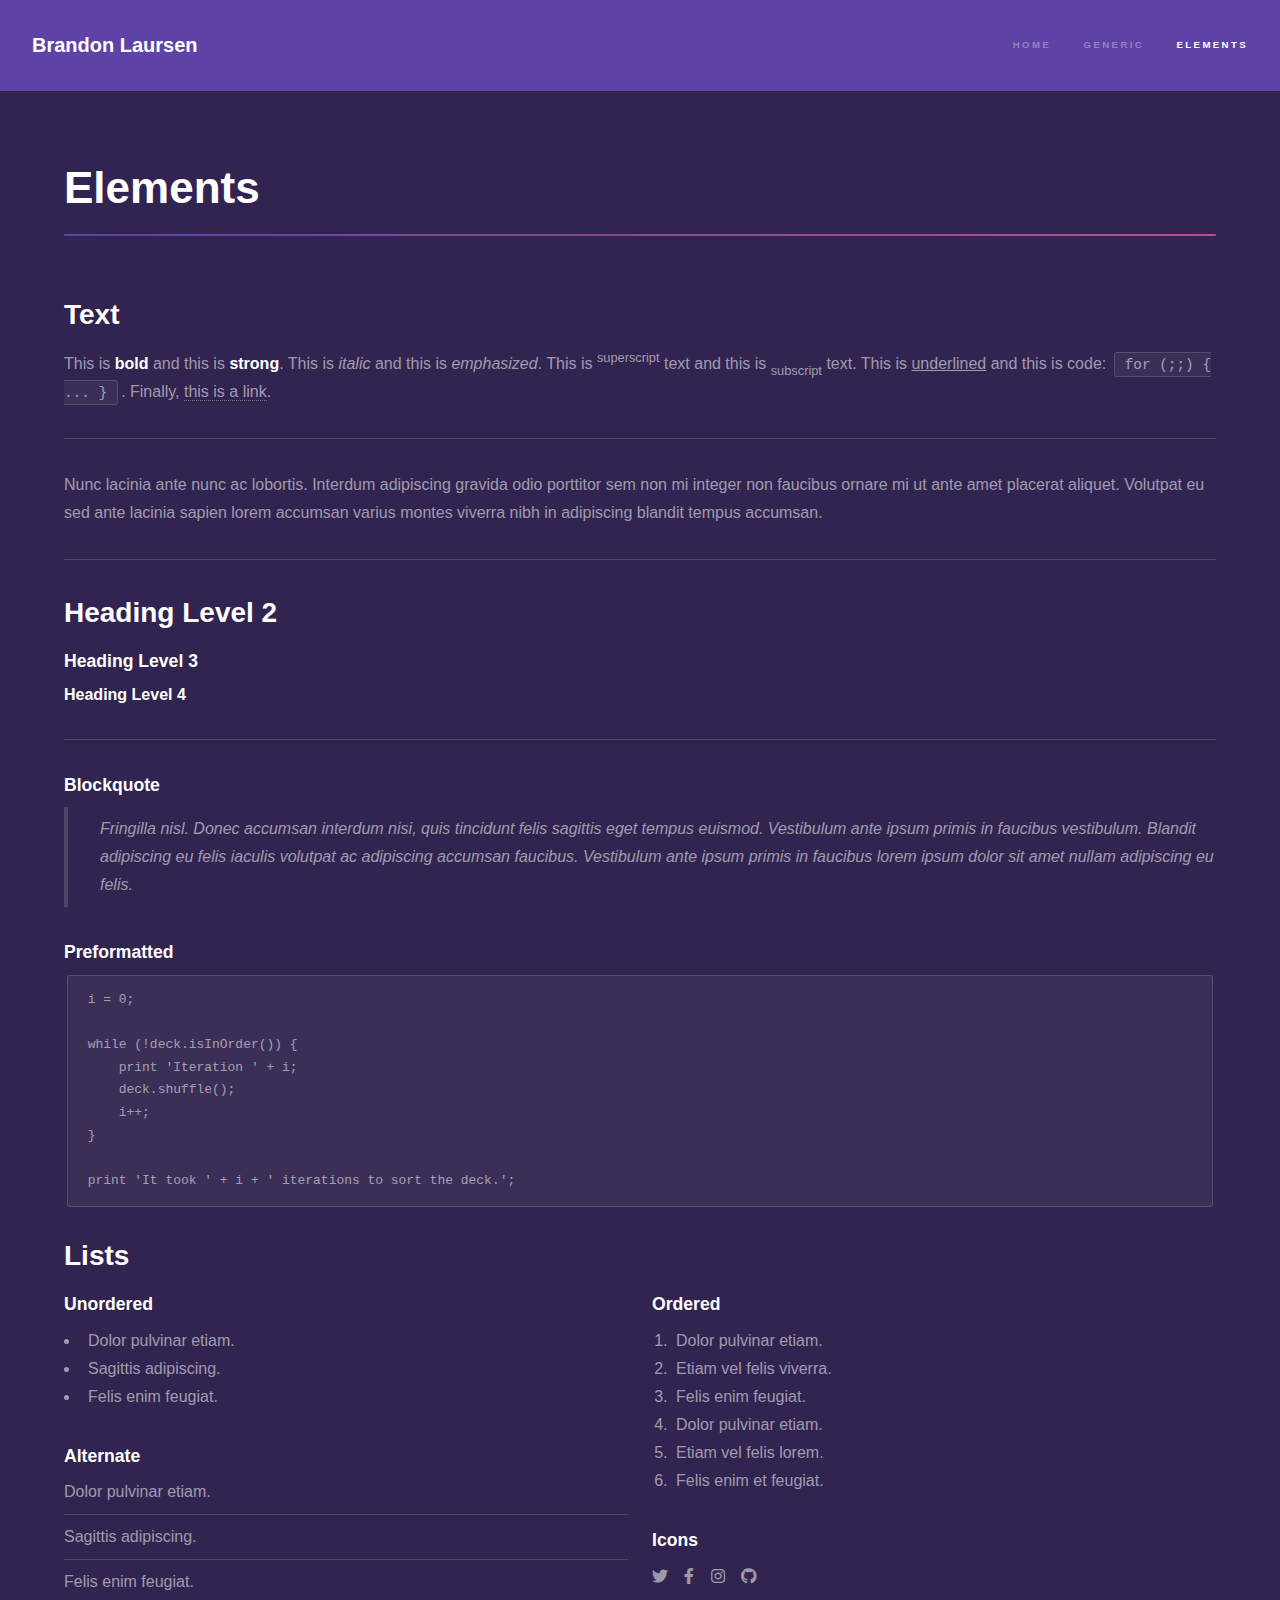
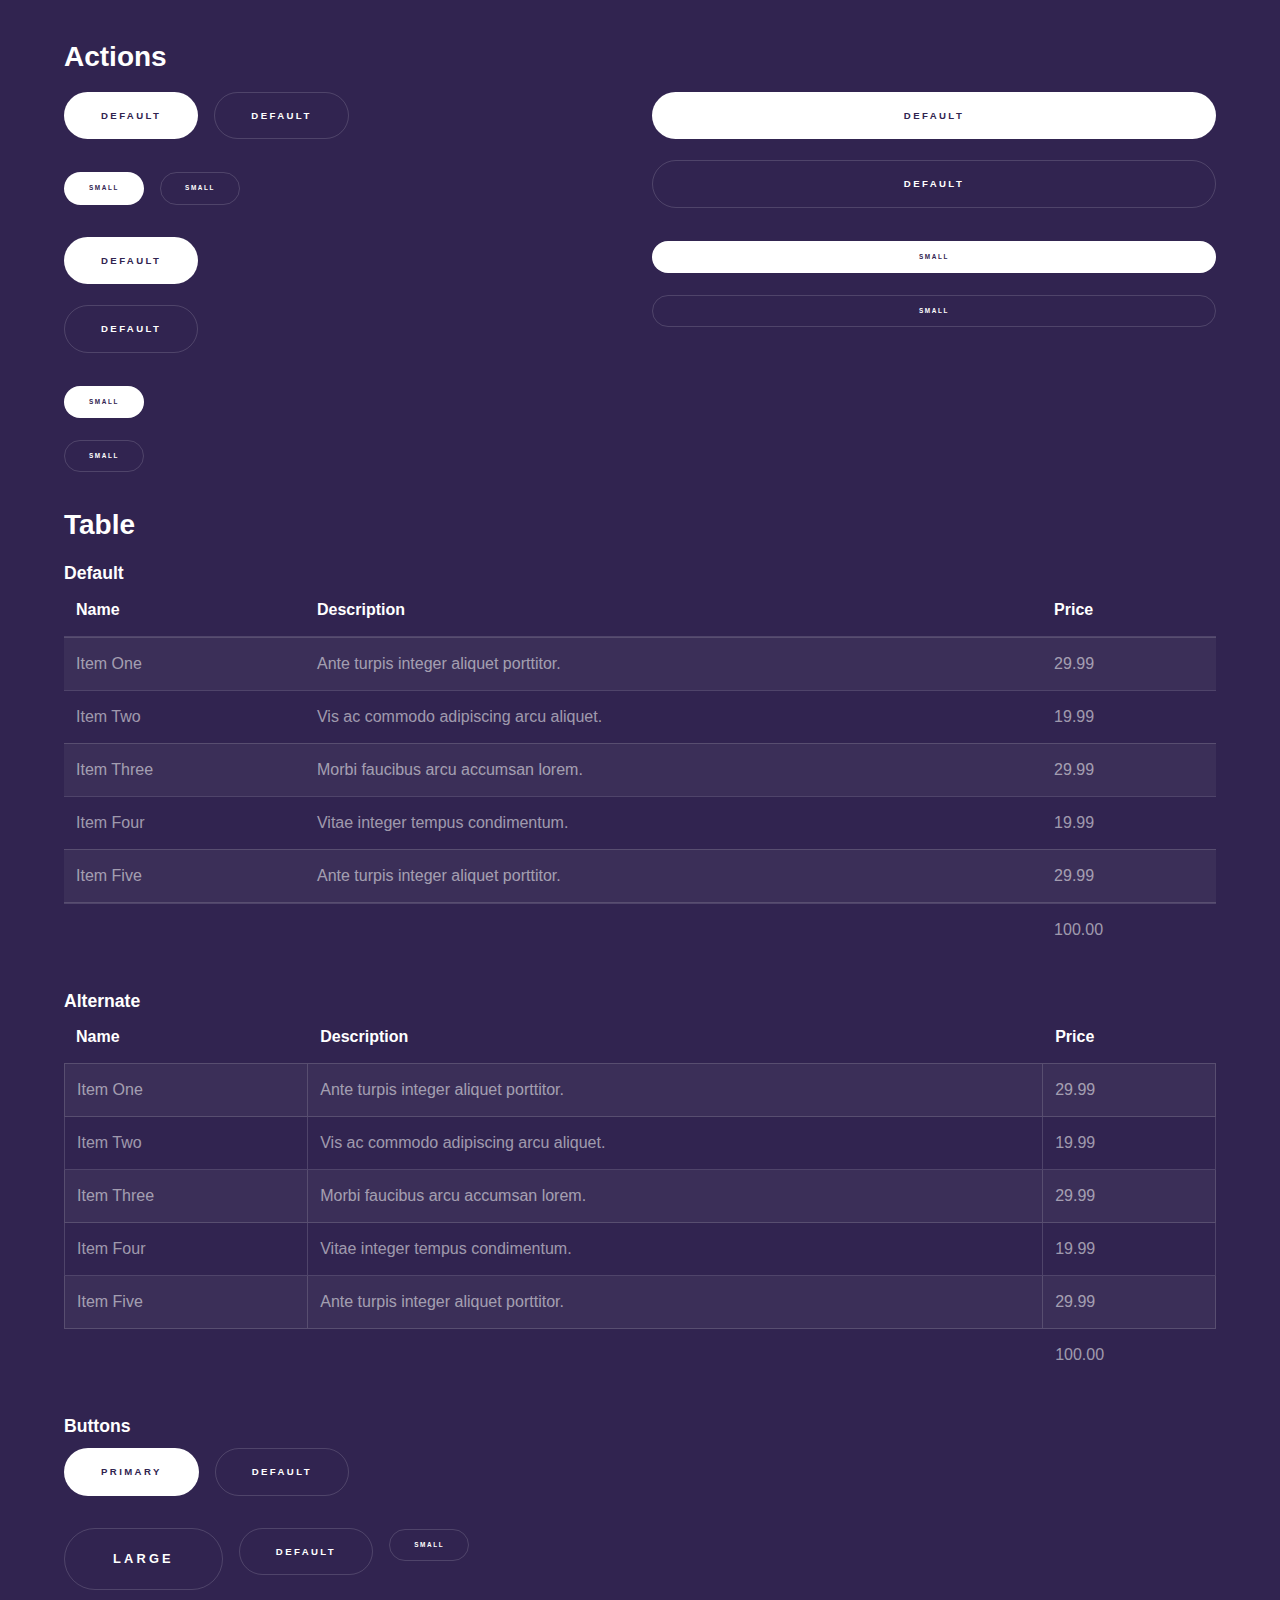
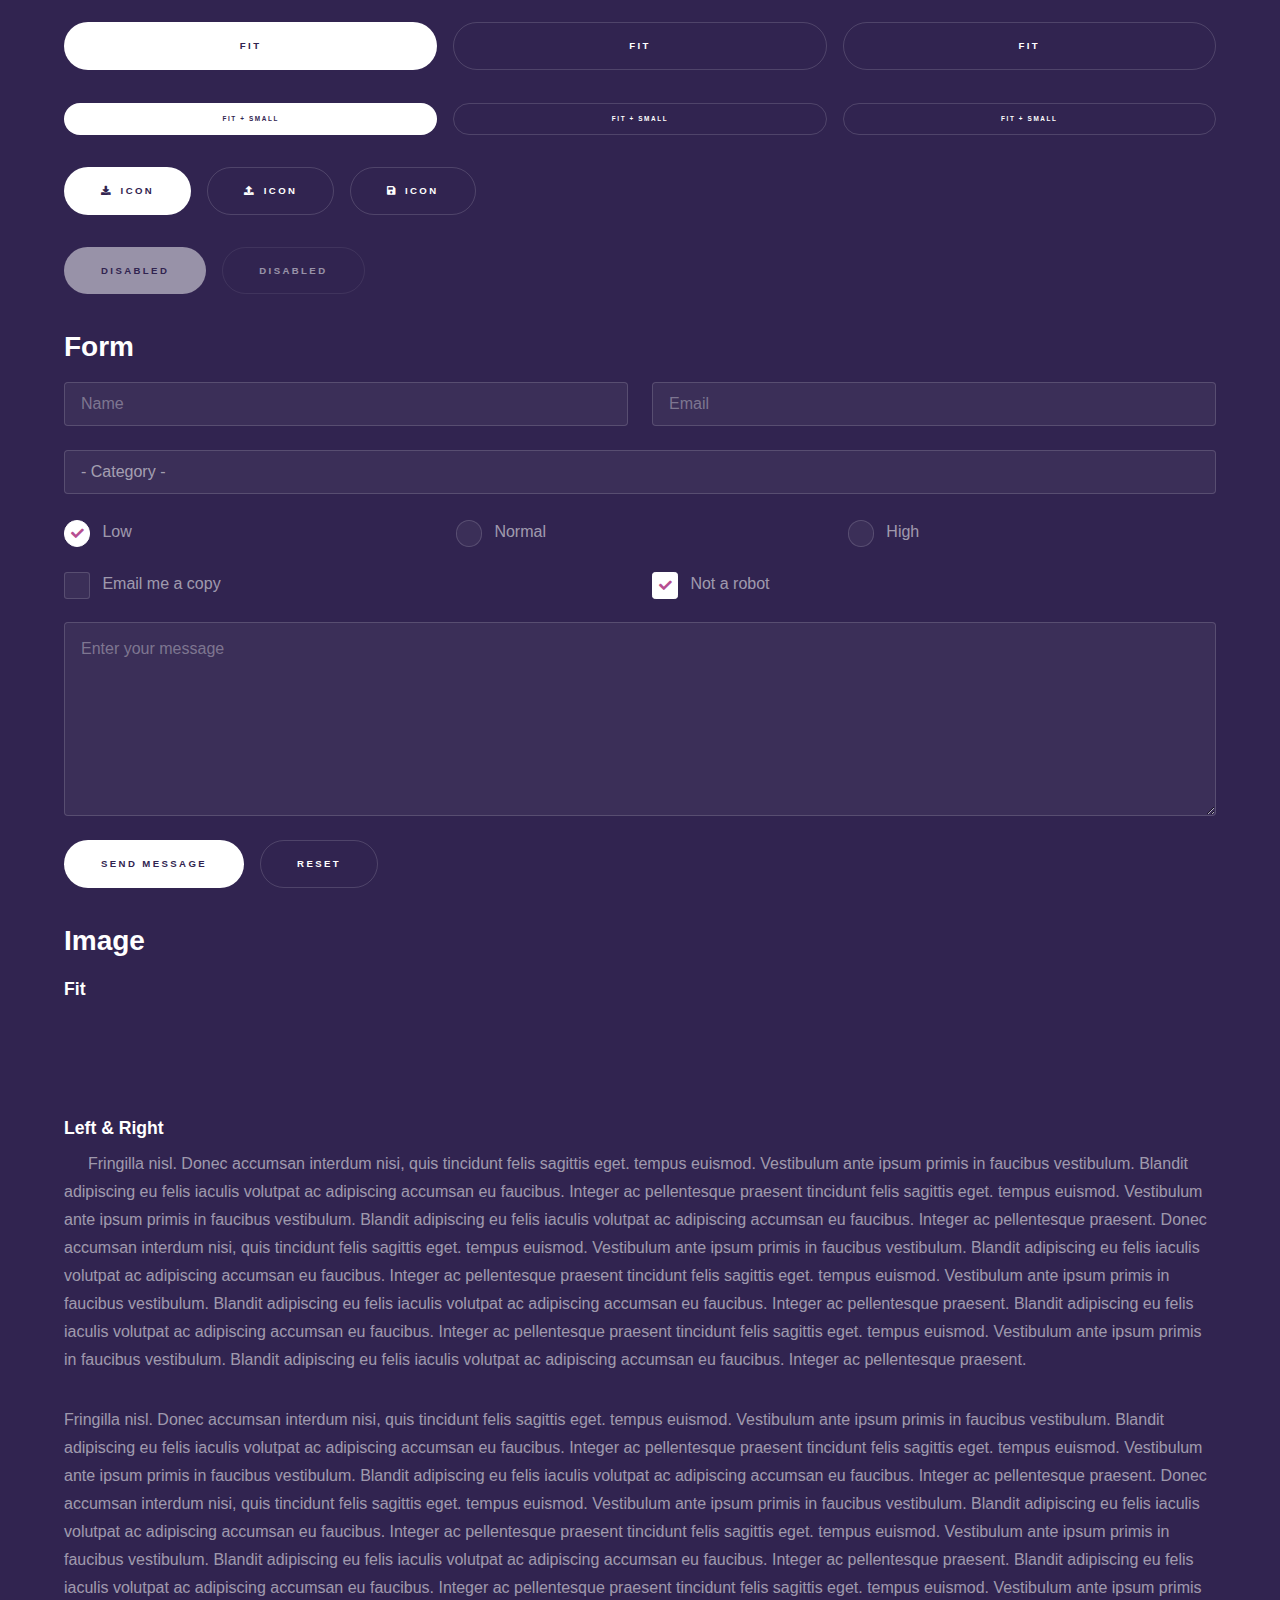
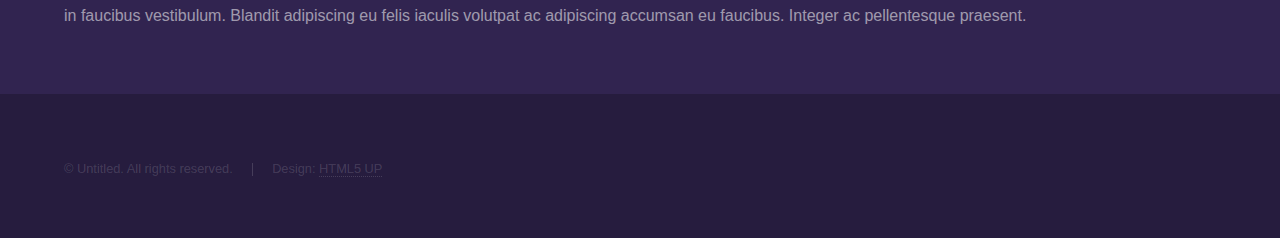
==== commit ad4dbedc: "removed http" ====
--- a/elements.html
+++ b/elements.html
@@ -345,7 +345,7 @@
 			<footer id="footer" class="wrapper alt">
 				<div class="inner">
 					<ul class="menu">
-						<li>&copy; Untitled. All rights reserved.</li><li>Design: <a href="http://html5up.net">HTML5 UP</a></li>
+						<li>&copy; Untitled. All rights reserved.</li><li>Design: <a href="https://html5up.net">HTML5 UP</a></li>
 					</ul>
 				</div>
 			</footer>
--- a/assets/css/main.css
+++ b/assets/css/main.css
@@ -2345,7 +2345,7 @@
 		}
 
 	select {
-		background-image: url("data:image/svg+xml;charset=utf8,%3Csvg xmlns='http://www.w3.org/2000/svg' width='40' height='40' preserveAspectRatio='none' viewBox='0 0 40 40'%3E%3Cpath d='M9.4,12.3l10.4,10.4l10.4-10.4c0.2-0.2,0.5-0.4,0.9-0.4c0.3,0,0.6,0.1,0.9,0.4l3.3,3.3c0.2,0.2,0.4,0.5,0.4,0.9 c0,0.4-0.1,0.6-0.4,0.9L20.7,31.9c-0.2,0.2-0.5,0.4-0.9,0.4c-0.3,0-0.6-0.1-0.9-0.4L4.3,17.3c-0.2-0.2-0.4-0.5-0.4-0.9 c0-0.4,0.1-0.6,0.4-0.9l3.3-3.3c0.2-0.2,0.5-0.4,0.9-0.4S9.1,12.1,9.4,12.3z' fill='rgba(255, 255, 255, 0.15)' /%3E%3C/svg%3E");
+		background-image: url("data:image/svg+xml;charset=utf8,%3Csvg xmlns='https://www.w3.org/2000/svg' width='40' height='40' preserveAspectRatio='none' viewBox='0 0 40 40'%3E%3Cpath d='M9.4,12.3l10.4,10.4l10.4-10.4c0.2-0.2,0.5-0.4,0.9-0.4c0.3,0,0.6,0.1,0.9,0.4l3.3,3.3c0.2,0.2,0.4,0.5,0.4,0.9 c0,0.4-0.1,0.6-0.4,0.9L20.7,31.9c-0.2,0.2-0.5,0.4-0.9,0.4c-0.3,0-0.6-0.1-0.9-0.4L4.3,17.3c-0.2-0.2-0.4-0.5-0.4-0.9 c0-0.4,0.1-0.6,0.4-0.9l3.3-3.3c0.2-0.2,0.5-0.4,0.9-0.4S9.1,12.1,9.4,12.3z' fill='rgba(255, 255, 255, 0.15)' /%3E%3C/svg%3E");
 		background-size: 1.25rem;
 		background-repeat: no-repeat;
 		background-position: calc(100% - 1rem) center;
@@ -3943,5 +3943,3 @@
 .learn{
 	margin-bottom: 1rem;
 }
-
-
